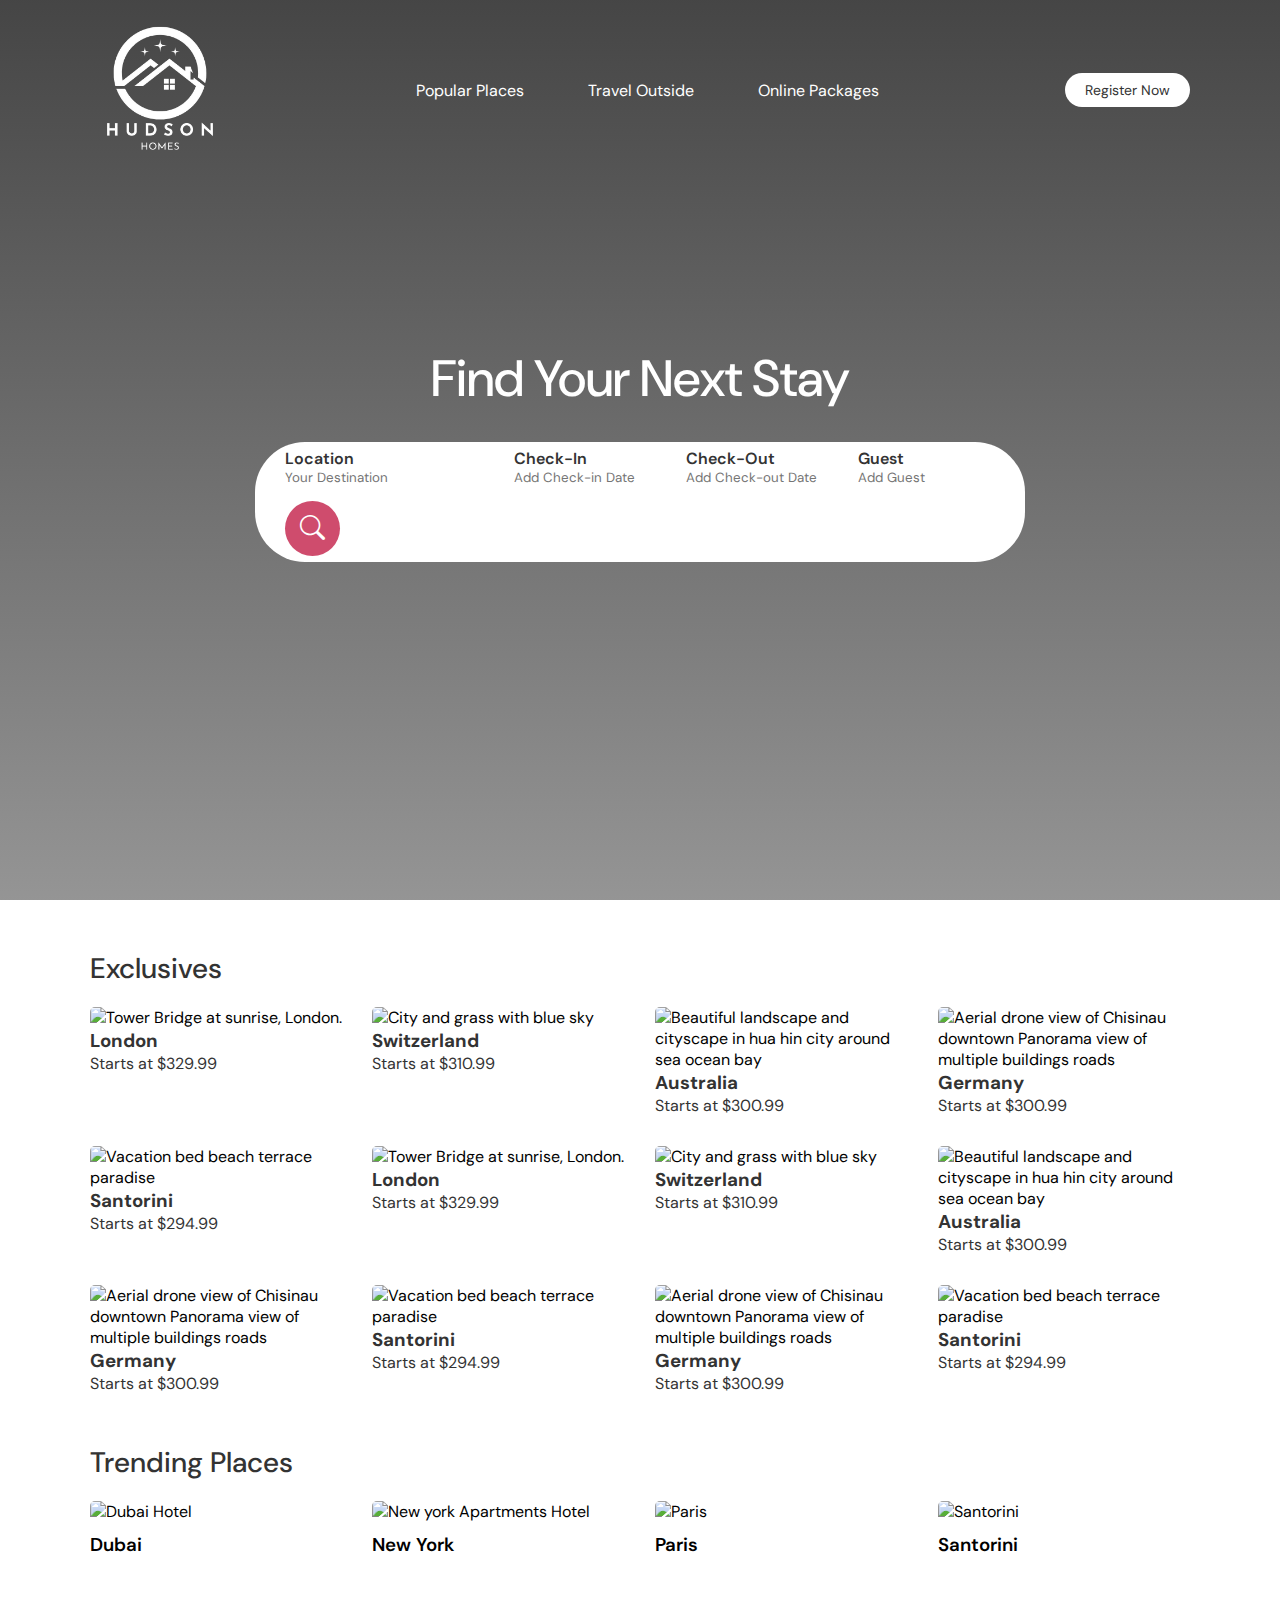
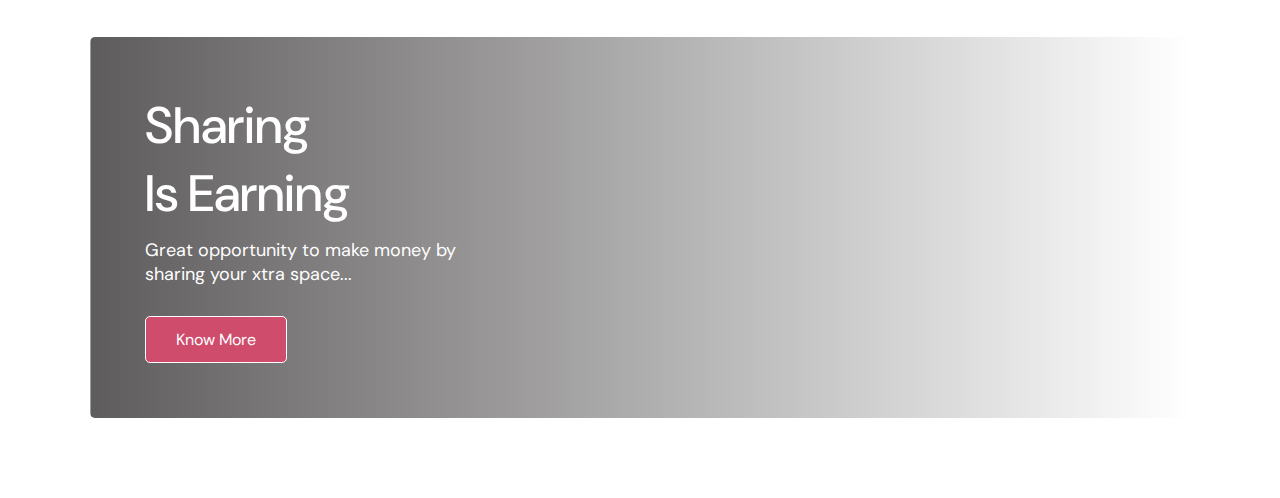
==== index.html @ 58c21693 "Add files via upload" ====
<!DOCTYPE html>
<html lang="en">
<head>
    <meta charset="UTF-8">
    <meta name="viewport" content="width=device-width, initial-scale=1.0">
    <title>Hudson Homes</title>
    <link rel="stylesheet" href="style.css">
    <link rel="stylesheet" href="https://cdn.jsdelivr.net/npm/bootstrap-icons@1.11.3/font/bootstrap-icons.min.css">
</head>
<body>
    <header>
        <nav>
            <img src="images/logo.png" alt="logo" class="logo">
            <ul class="nav-links">
                <li><a href="#">Popular Places</a></li>
                <li><a href="#">Travel Outside</a></li>
                <li><a href="#">Online Packages</a></li>
            </ul>
            <a href="#" class="reg-btn">Register Now</a>
        </nav>
        <div class="container">
            <h1>Find Your Next Stay</h1>
            <div class="search-bar">
                <form>
                   <div class="location-input">
                        <label>Location</label>
                        <input type="text" placeholder="Your Destination">
                   </div>
                   <div>
                        <label>Check-In</label>
                        <input type="text" placeholder="Add Check-in Date">
                   </div>
                   <div>
                        <label>Check-Out</label>
                        <input type="text" placeholder="Add Check-out Date">
                   </div>
                   <div>
                        <label>Guest</label>
                        <input type="text" placeholder="Add Guest">
                   </div> 
                   <button type="submit" class="bi bi-search"></button>
                </form>
            </div>
        </div>
    </header>
    <!-- ----------------------------------------------- -->
    <main class="container">
        <h2 class="sub-title">Exclusives</h2>
        <div class="exclusives">
            <div>
                <img src="https://img.freepik.com/free-photo/famous-tower-bridge-evening-london-england_268835-1390.jpg?t=st=1722458044~exp=1722461644~hmac=60ed609b1e4d3bc015d71538ee703bd670459b2bccc9c567fcc06db4c25c03d4&w=740" alt="Tower Bridge at sunrise, London.">
                <span>
                    <h3>London</h3>
                    <p>Starts at $329.99</p>
                </span>
            </div>
            <div>
                <img src="https://img.freepik.com/free-photo/city-grass-with-blue-sky_1127-3488.jpg?t=st=1722459478~exp=1722463078~hmac=7b5536c8881b485ffe9cca40cb9fce513e02d2ac7f1a4d4ec363342f67548771&w=740" alt="City and grass with blue sky">
                <span>
                    <h3>Switzerland</h3>
                    <p>Starts at $310.99</p>
                </span>
            </div>
            <div>
                <img src="https://img.freepik.com/free-photo/beautiful-landscape-cityscape-hua-hin-city-around-sea-ocean-bay_74190-9225.jpg?t=st=1722459800~exp=1722463400~hmac=a3ba67747c0d5b7e9983602523399173027c63521e5e21e32cff9acf59a38ad5&w=740" alt="Beautiful landscape and cityscape in hua hin city around sea ocean bay">
                <span>
                    <h3>Australia</h3>
                    <p>Starts at $300.99</p>
                </span>
            </div>
            <div>
                <img src="https://img.freepik.com/free-photo/aerial-drone-view-chisinau-downtown-panorama-view-multiple-buildings-roads_1268-18597.jpg?t=st=1722518223~exp=1722521823~hmac=b9dac3ed48f69e18315331459415cf7dd637e5d783ffb49e08d0e87815ecb9ec&w=740" alt="Aerial drone view of Chisinau downtown Panorama view of multiple buildings roads">
                <span>
                    <h3>Germany</h3>
                    <p>Starts at $300.99</p>
                </span>
            </div>
            <div>
                <img src="https://img.freepik.com/free-photo/vacation-bed-beach-terrace-paradise_1203-5586.jpg?t=st=1722518717~exp=1722522317~hmac=75d502cc93079af33b8130dfae4818b65681e2729eb2af9eea82dc49402a6c8f&w=740" alt="Vacation bed beach terrace paradise">
                <span>
                    <h3>Santorini</h3>
                    <p>Starts at $294.99</p>
                </span>
            </div>
            <div>
                <img src="https://img.freepik.com/free-photo/famous-tower-bridge-evening-london-england_268835-1390.jpg?t=st=1722458044~exp=1722461644~hmac=60ed609b1e4d3bc015d71538ee703bd670459b2bccc9c567fcc06db4c25c03d4&w=740" alt="Tower Bridge at sunrise, London.">
                <span>
                    <h3>London</h3>
                    <p>Starts at $329.99</p>
                </span>
            </div>
            <div>
                <img src="https://img.freepik.com/free-photo/city-grass-with-blue-sky_1127-3488.jpg?t=st=1722459478~exp=1722463078~hmac=7b5536c8881b485ffe9cca40cb9fce513e02d2ac7f1a4d4ec363342f67548771&w=740" alt="City and grass with blue sky">
                <span>
                    <h3>Switzerland</h3>
                    <p>Starts at $310.99</p>
                </span>
            </div>
            <div>
                <img src="https://img.freepik.com/free-photo/beautiful-landscape-cityscape-hua-hin-city-around-sea-ocean-bay_74190-9225.jpg?t=st=1722459800~exp=1722463400~hmac=a3ba67747c0d5b7e9983602523399173027c63521e5e21e32cff9acf59a38ad5&w=740" alt="Beautiful landscape and cityscape in hua hin city around sea ocean bay">
                <span>
                    <h3>Australia</h3>
                    <p>Starts at $300.99</p>
                </span>
            </div>
            <div>
                <img src="https://img.freepik.com/free-photo/aerial-drone-view-chisinau-downtown-panorama-view-multiple-buildings-roads_1268-18597.jpg?t=st=1722518223~exp=1722521823~hmac=b9dac3ed48f69e18315331459415cf7dd637e5d783ffb49e08d0e87815ecb9ec&w=740" alt="Aerial drone view of Chisinau downtown Panorama view of multiple buildings roads">
                <span>
                    <h3>Germany</h3>
                    <p>Starts at $300.99</p>
                </span>
            </div>
            <div>
                <img src="https://img.freepik.com/free-photo/vacation-bed-beach-terrace-paradise_1203-5586.jpg?t=st=1722518717~exp=1722522317~hmac=75d502cc93079af33b8130dfae4818b65681e2729eb2af9eea82dc49402a6c8f&w=740" alt="Vacation bed beach terrace paradise">
                <span>
                    <h3>Santorini</h3>
                    <p>Starts at $294.99</p>
                </span>
            </div>
            <div>
                <img src="https://img.freepik.com/free-photo/aerial-drone-view-chisinau-downtown-panorama-view-multiple-buildings-roads_1268-18597.jpg?t=st=1722518223~exp=1722521823~hmac=b9dac3ed48f69e18315331459415cf7dd637e5d783ffb49e08d0e87815ecb9ec&w=740" alt="Aerial drone view of Chisinau downtown Panorama view of multiple buildings roads">
                <span>
                    <h3>Germany</h3>
                    <p>Starts at $300.99</p>
                </span>
            </div>
            <div>
                <img src="https://img.freepik.com/free-photo/vacation-bed-beach-terrace-paradise_1203-5586.jpg?t=st=1722518717~exp=1722522317~hmac=75d502cc93079af33b8130dfae4818b65681e2729eb2af9eea82dc49402a6c8f&w=740" alt="Vacation bed beach terrace paradise">
                <span>
                    <h3>Santorini</h3>
                    <p>Starts at $294.99</p>
                </span>
            </div>
        </div>

        <h2 class="sub-title">Trending Places</h2>
        <div class="trending">
            <div>
                <img src="https://www.dubai.com/media/uploads/dubai.com/2009/07/versions/Atlantis%2C_The_Palm_Exterior-w900.webp" alt="Dubai Hotel">
                <h3>Dubai</h3>
            </div>
            <div>
                <img src="https://assets.bwbx.io/images/users/iqjWHBFdfxIU/iJFRwxbca_V8/v1/1200x797.jpg" alt="New york Apartments Hotel">
                <h3>New York</h3>
            </div>
            <div>
                <img src="https://media.tacdn.com/media/attractions-splice-spp-674x446/07/03/1c/9c.jpg" alt="Paris">
                <h3>Paris</h3>
            </div>
            <div>
                <img src="https://goguides.azureedge.net/media/vucmjlj5/67b6b58f-2f52-45e4-9697-8ca262d690e1.jpg" alt="Santorini">
                <h3>Santorini</h3>
            </div>
        </div>
        <div class="cta">
            <h3>Sharing<br>Is Earning</h3>
            <p>Great opportunity to make money by <br> sharing your xtra space...</p>
            <a href="#" class="cta-btn">Know More</a>
        </div>
    </main>

    
</body>
</html>
---- style.css ----
@import url('https://fonts.googleapis.com/css2?family=DM+Sans:opsz,wght@9..40,100..1000&display=swap');


:root{
    --text-colour-dark: #333;
    --text-colour-light: white;
    --primary-color: rgb(207, 76, 109);
}



*{
    padding: 0;
    margin: 0;
    border: 0;
    text-decoration: none;
    box-sizing: border-box;
    font-family: "DM Sans", sans-serif;
}

html{
    font-size: 14x;
    scroll-behavior: smooth;
}

body{
    user-select: none;
}

header{
    min-height: 100vh;
    width: 100%;
    background-image: linear-gradient(rgba(51, 51, 51, 0.911),rgba(51, 51, 51, 0.521)),url(https://img.freepik.com/premium-photo/happy-family-smiling-front-palm-trees-vacation_14117-709399.jpg?w=740);
    background-size: cover;   
    background-position: center;
}

nav{
    display: flex;
    align-items: center;
    justify-content: space-between;
    padding: 20px 7%;
}

.logo{
    width: 140px;
    cursor: pointer;
}

.nav-links li{
    display: inline-block;
    margin: 10px 30px;
}

.nav-links li a{
    color: var(--text-colour-light);
}

.reg-btn{
    background-color: white;
    color: var(--text-colour-dark);
    padding: 8px 20px;
    border-radius: 20px;
    font-size: 14px;
}

.container{
    padding: 0 7%;
}

header h1{
    font-size: 4vw;
    font-weight: 500;
    color: var(--text-colour-light);
    text-align: center;
    padding-top: 15%;
}

.search-bar{
    background-color: white;
    width: 70%;
    margin: 30px auto;
    padding: 6px 10px 6px 30px;
    border-radius: 50px;
}

.search-bar form{
    display: flex;
    align-items: center;
    flex-wrap: wrap;
    gap: 15px;
}

.search-bar form input{
    display: block;
    outline: none;
    background: transparent;
}

.search-bar form button{
    background: var(--primary-color);
    width: 55px;
    height: 55px;
    border-radius: 50%;
    outline: none;
    cursor: pointer;
}

.bi-search{
    width: 15px;
    /* margin-top: 7px; */
    font-size: 25px;
    color: var(--text-colour-light);
}

.location-input{
    flex: 1;
}

.search-bar form label{
    font-weight: 600;
    color: var(--text-colour-dark);
}


/* ----------------------EXCLUSIVES---------------------- */



.sub-title{
    margin: 50px 0 20px;
    font-size: 2.2vw;
    font-weight: 500;
    color: var(--text-colour-dark);
}

.exclusives{
    display: grid;
    grid-template-columns: repeat(auto-fit, minmax(200px, 1fr));
    grid-gap: 30px;
}

.exclusives div img{
    width: 100%;
    height: 100px;
    object-fit: cover;
    border-radius: 5px;
    cursor: pointer;
}

.exclusives div {
    position: relative;
}

.exclusives div span{
    /* position: absolute;
    top: 50%;
    left: 50%;
    transform: translate(-50%, -50%); */
    color: var(--text-colour-dark);
    /* background-color: #9999999a; */
    /* padding: 5px;
    border-radius: 5px; */
    /* text-align: center; */
}


/* ----------------------Trending Places---------------------- */


.trending{
    display: grid;
    grid-template-columns: repeat(auto-fit, minmax(200px, 1fr));
    grid-gap: 30px;
    margin-bottom: 30px;
   
}

.trending img{
    width: 100%;
    object-fit: cover;
    border-radius: 5px;
    cursor: pointer;
}

.trending h3{
    font-weight: 600;
    margin-top: 10px;
}


/* ----------------------Call TO Action---------------------- */


.cta{
    margin: 80px 0;
    background-image: linear-gradient(to right, rgba(5, 1, 2, 0.644), transparent),url(https://cdn1.matadornetwork.com/blogs/1/2023/03/Oceanfront-villa-in-Santorini-Airbnb-2.jpg);
    background-size: cover;
    background-position: center;
    border-radius: 5px;
    padding: 5%;
    color: var(--text-colour-light);
}

.cta h3{
    font-size: 4vw;
    line-height: 5.3vw;
    font-weight: 500;
}

.cta p{
    font-size: 18px;
    margin: 10px 0;
}

.cta-btn{
    background: var(--primary-color);
    color: var(--text-colour-light);
    padding: 12px 30px;
    border-radius: 5px;
    margin-top: 20px;
    display: inline-block;
    cursor: pointer;
    border: 1px solid white;
    transition: all 200ms ease;
}

.cta-btn:hover{
    background: white;
    color: var(--primary-color);
    border: 1px solid rgb(207, 76, 109);
    transition: all 200ms ease;
}
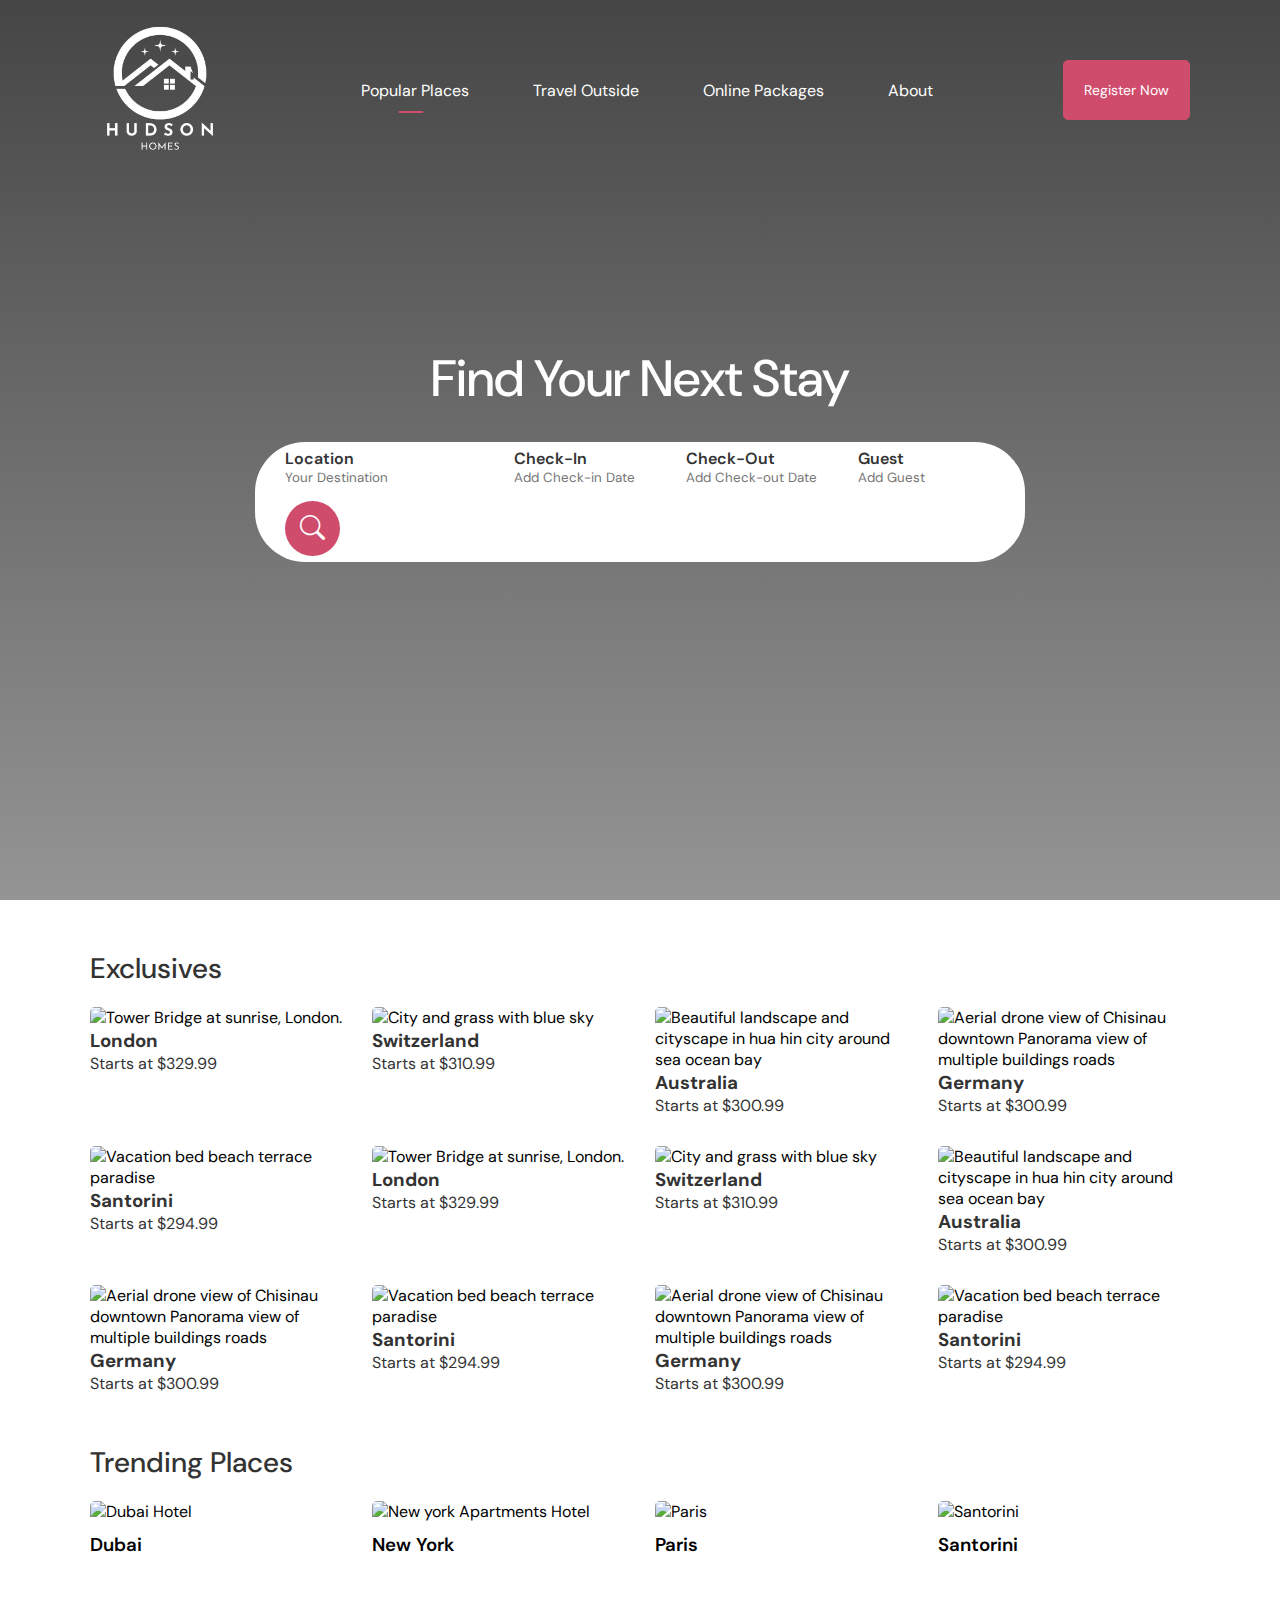
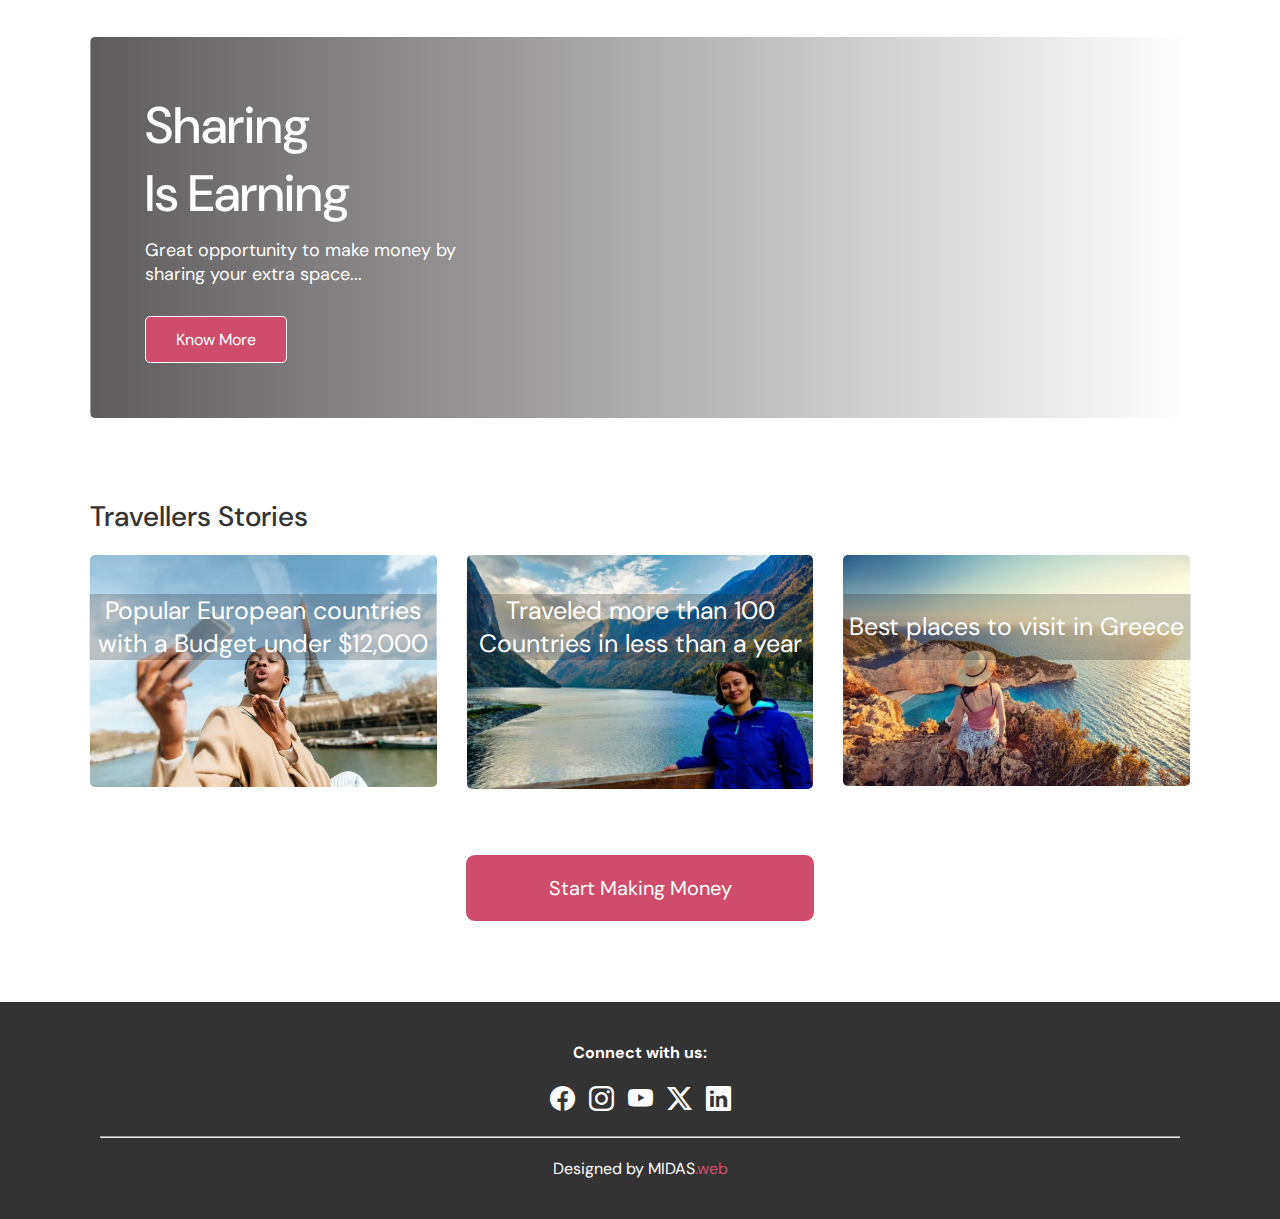
==== commit ec29ded0: "Add files via upload" ====
--- a/index.html
+++ b/index.html
@@ -3,7 +3,7 @@
 <head>
     <meta charset="UTF-8">
     <meta name="viewport" content="width=device-width, initial-scale=1.0">
-    <title>Hudson Homes</title>
+    <title>Hudson Homes | Home page</title>
     <link rel="stylesheet" href="style.css">
     <link rel="stylesheet" href="https://cdn.jsdelivr.net/npm/bootstrap-icons@1.11.3/font/bootstrap-icons.min.css">
 </head>
@@ -12,9 +12,10 @@
         <nav>
             <img src="images/logo.png" alt="logo" class="logo">
             <ul class="nav-links">
-                <li><a href="#">Popular Places</a></li>
+                <li><a href="#" class="active">Popular Places</a></li>
                 <li><a href="#">Travel Outside</a></li>
                 <li><a href="#">Online Packages</a></li>
+                <li><a href="#">About</a></li>
             </ul>
             <a href="#" class="reg-btn">Register Now</a>
         </nav>
@@ -154,11 +155,34 @@
         </div>
         <div class="cta">
             <h3>Sharing<br>Is Earning</h3>
-            <p>Great opportunity to make money by <br> sharing your xtra space...</p>
+            <p>Great opportunity to make money by <br> sharing your extra space...</p>
             <a href="#" class="cta-btn">Know More</a>
         </div>
+        
+        <h2 class="sub-title">Travellers Stories</h2>
+        <div class="stories">
+            <div><img src="images/ts-2.webp" alt="A young African woman taking a selfie with the eifle tower in the background">
+                <p>Popular European countries with a Budget under $12,000</p>
+            </div>
+            <div><img src="images/ts-3.jpg" alt="A young African woman taking a selfie with the eifle tower in the background">
+                <p>Traveled more than 100 Countries in less than a year</p>
+            </div>
+            <div><img src="images/ts-4.jpg" alt="A young African woman taking a selfie with the eifle tower in the background">
+                <p>Best places to visit in Greece</p>
+            </div>
+        </div>
+        <a href="#" class="start-btn">Start Making Money</a>
     </main>
 
-    
+    <footer>
+        <h4>Connect with us:</h4>
+        <a href="#"><i class="bi bi-facebook"></i></a>
+        <a href="#"><i class="bi bi-instagram"></i></a>
+        <a href="#"><i class="bi bi-youtube"></i></a>
+        <a href="#"><i class="bi bi-twitter-x"></i></a>
+        <a href="#"><i class="bi bi-linkedin"></i></a>
+        <hr>
+        <p>Designed by MIDAS<span style="color: gb(207, 76, 109);">.web</span></p>
+    </footer>
 </body>
 </html>--- a/style.css
+++ b/style.css
@@ -12,7 +12,7 @@
 *{
     padding: 0;
     margin: 0;
-    border: 0;
+    /* border: 0; */
     text-decoration: none;
     box-sizing: border-box;
     font-family: "DM Sans", sans-serif;
@@ -42,6 +42,22 @@
     padding: 20px 7%;
 }
 
+.active{
+    position: relative;
+}
+
+.active::after{
+    content: "";
+    background: var(--primary-color);
+    width: 25px;
+    height: 2px;
+    position: absolute;
+    left: 50px;
+    transform: translate(-50%);
+    bottom: -12px;
+    border-radius: 2px;
+}
+
 .logo{
     width: 140px;
     cursor: pointer;
@@ -56,12 +72,25 @@
     color: var(--text-colour-light);
 }
 
+.nav-links li a:hover{
+    color: var(--primary-color);
+}
+
 .reg-btn{
+    background-color: var(--primary-color);
+    color: var(--text-colour-light);
+    padding: 20px;
+    border-radius: 5px;
+    font-size: 14px;
+    border: 1px solid var(--primary-color);
+    transition: all 200ms ease;
+}
+
+.reg-btn:hover{
     background-color: white;
-    color: var(--text-colour-dark);
-    padding: 8px 20px;
-    border-radius: 20px;
-    font-size: 14px;
+    color: var(--primary-color);
+    border: 1px solid var(--primary-color);
+    transition: all 200ms ease;
 }
 
 .container{
@@ -95,6 +124,7 @@
     display: block;
     outline: none;
     background: transparent;
+    border: 0;
 }
 
 .search-bar form button{
@@ -111,6 +141,7 @@
     /* margin-top: 7px; */
     font-size: 25px;
     color: var(--text-colour-light);
+    border: 0;
 }
 
 .location-input{
@@ -230,4 +261,103 @@
     color: var(--primary-color);
     border: 1px solid rgb(207, 76, 109);
     transition: all 200ms ease;
+}
+
+
+/* ----------------------Travellers Stories---------------------- */
+
+
+.stories{
+    display: grid;
+    grid-template-columns: repeat(auto-fit, minmax(200px, 1fr));
+    grid-gap: 30px;
+    margin-bottom: 30px;
+}
+
+.stories div img{
+    width: 100%;
+    border-radius: 5px;
+    cursor: pointer;
+}
+
+.stories div{
+    position: relative;
+    text-align: center;
+}
+
+.stories p{
+    width: 100%;
+    height: 66px;
+    align-content: center;
+    position: absolute;
+    top: 30%;
+    left: 50%;
+    transform: translate(-50%, -50%);
+    color: var(--text-colour-light);
+    font-size: 25px;
+    background: rgba(41, 34, 34, 0.24);
+    cursor: pointer;
+    transition: all 200ms ease;
+}
+
+.stories p:hover{
+    top: 40%;
+    transition: all 200ms ease;
+}
+
+.start-btn{
+    background-color: var(--primary-color);
+    color: var(--text-colour-light);
+    width: 80%;
+    max-width: 350px;
+    display: block;
+    padding: 20px;
+    text-align: center;
+    border-radius: 10px;
+    margin: 60px auto;
+    font-size: 20px;
+    transition: all 200ms ease;
+    border: 1px solid white;
+}
+
+.start-btn:hover{
+    background: white;
+    color: var(--primary-color);
+    border: 1px solid rgb(207, 76, 109);
+    transition: all 200ms ease;
+}
+
+
+/* ----------------------FOOTER---------------------- */
+
+
+footer{
+    margin: 80px 0 0;
+    text-align: center;
+    background-color: var(--text-colour-dark);
+    padding: 40px;
+}
+
+footer a{
+    margin: 0 5px;
+    color: var(--text-colour-light);
+    font-size: 25px;
+}
+
+footer h4{
+    color: var(--text-colour-light);
+    margin-bottom: 20px;
+}
+
+footer p{
+    color: var(--text-colour-light);
+}
+footer span{
+    color: var(--primary-color);
+}
+
+hr{
+    height: 1px;
+    margin: 20px 5%;
+    border-radius: 5px;
 }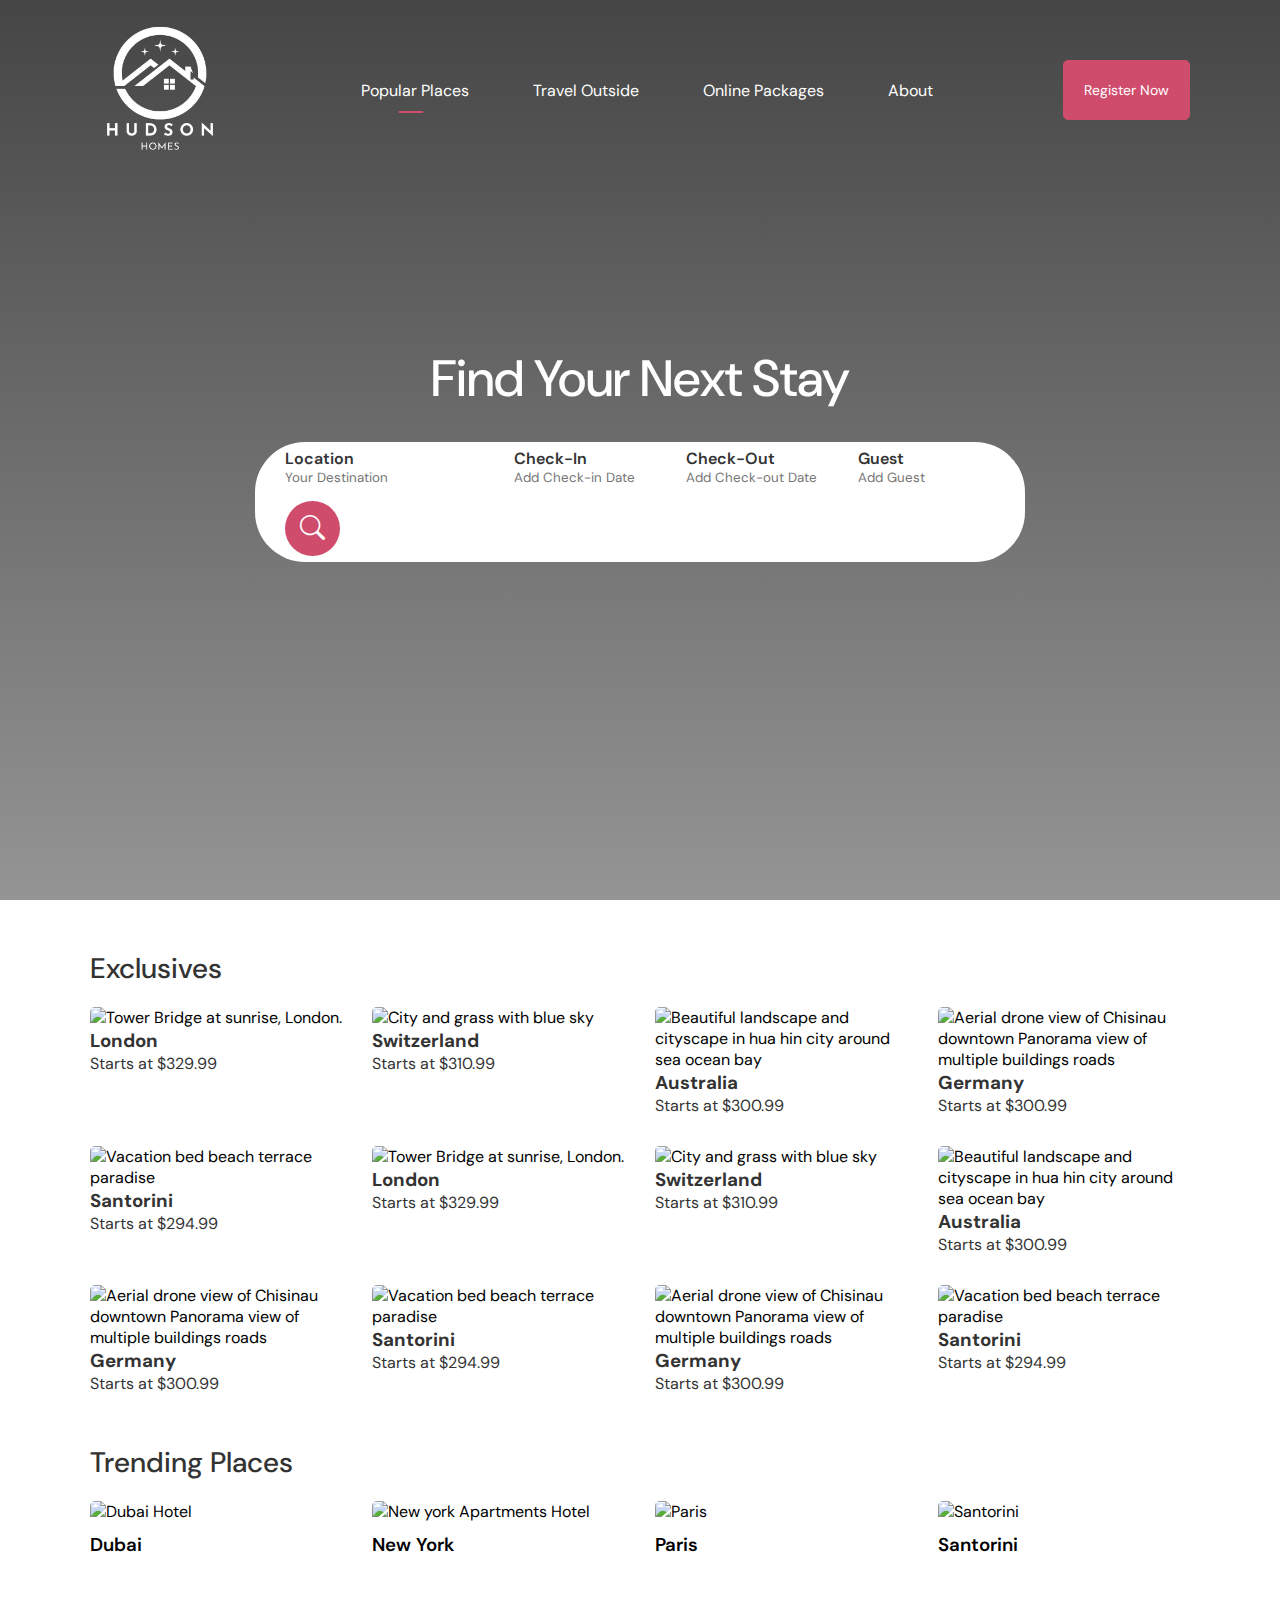
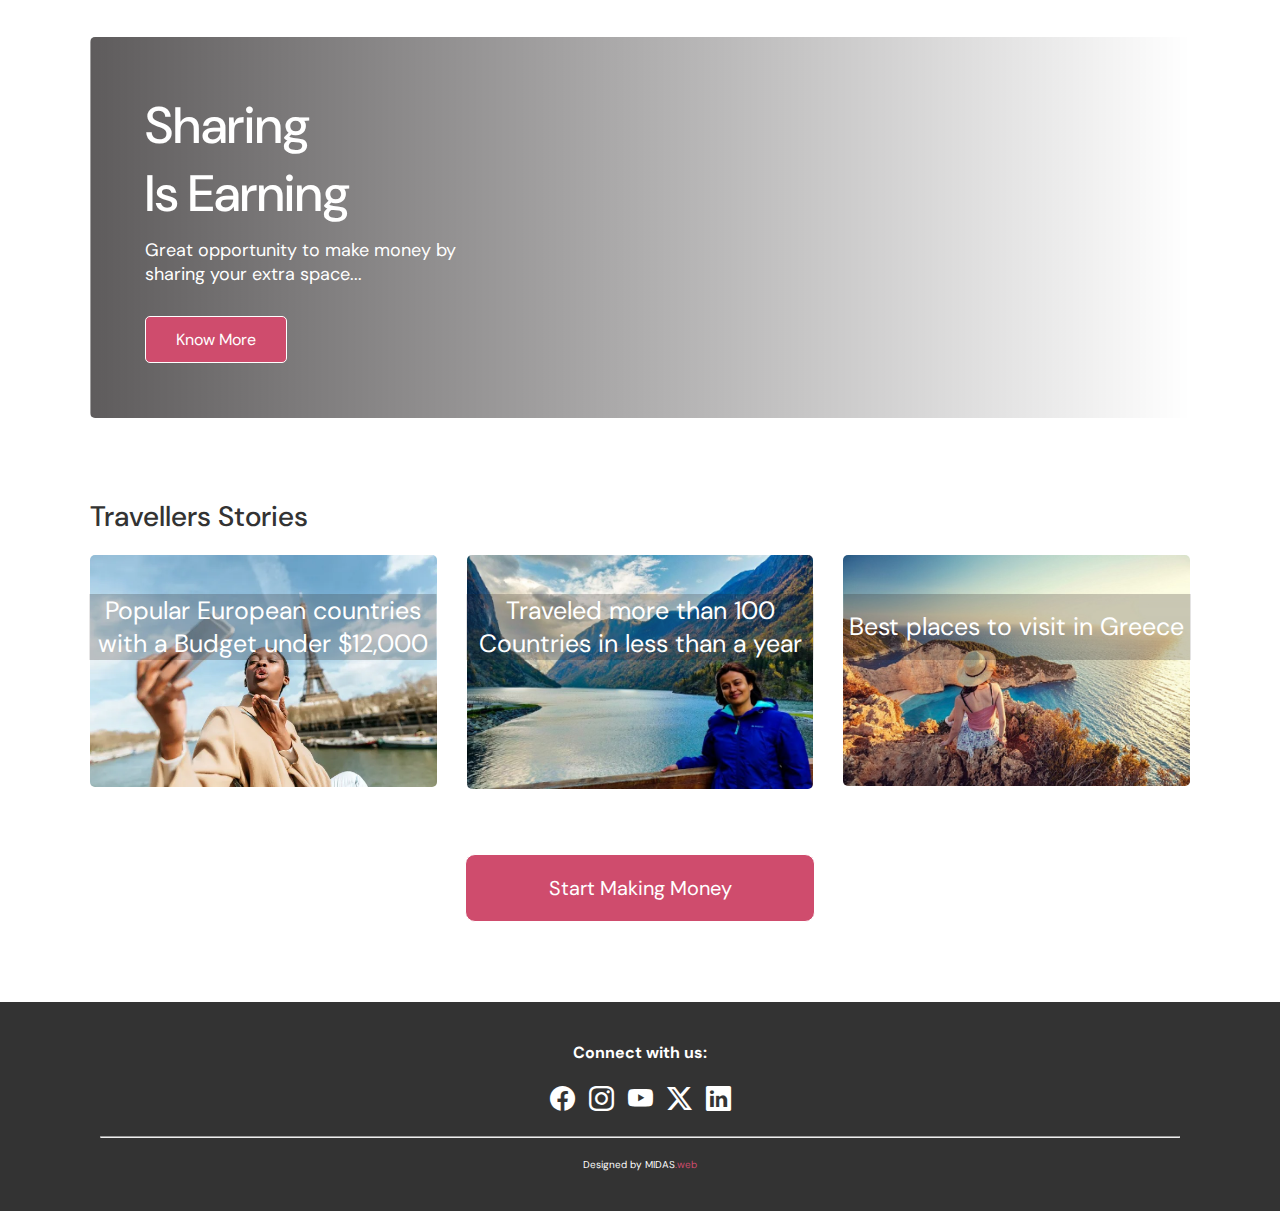
==== commit 9a3fea3c: "Add files via upload" ====
--- a/index.html
+++ b/index.html
@@ -9,7 +9,7 @@
 </head>
 <body>
     <header>
-        <nav>
+        <nav id="navBar">
             <img src="images/logo.png" alt="logo" class="logo">
             <ul class="nav-links">
                 <li><a href="#" class="active">Popular Places</a></li>
@@ -18,6 +18,7 @@
                 <li><a href="#">About</a></li>
             </ul>
             <a href="#" class="reg-btn">Register Now</a>
+            <i class="bi bi-list" onclick="showMenu()"></i>
         </nav>
         <div class="container">
             <h1>Find Your Next Stay</h1>
@@ -184,5 +185,13 @@
         <hr>
         <p>Designed by MIDAS<span style="color: gb(207, 76, 109);">.web</span></p>
     </footer>
+
+    <script>
+        const navBar = document.getElementById('navBar');
+
+        function showMenu(){
+            navBar.classList.toggle('hidemenu');
+        }
+    </script>
 </body>
 </html>--- a/style.css
+++ b/style.css
@@ -40,6 +40,10 @@
     align-items: center;
     justify-content: space-between;
     padding: 20px 7%;
+}
+
+nav .bi-list{
+    display: none;
 }
 
 .active{
@@ -351,6 +355,7 @@
 
 footer p{
     color: var(--text-colour-light);
+    font-size: 10px;
 }
 footer span{
     color: var(--primary-color);
@@ -360,4 +365,267 @@
     height: 1px;
     margin: 20px 5%;
     border-radius: 5px;
-}+}
+
+
+
+/* --------------------MEDIA QUERY FOR MOBILE PHONES--------------------------- */
+
+
+
+
+@media (max-width: 700px){
+    .logo{
+        position: fixed;
+        top: 2%;
+        left: 2%;
+        width: 70px;
+    }
+
+    nav{
+        position: fixed;
+        top: 0;
+        z-index: 100;
+        display: inline-block;
+        width: 100%;
+        padding: 100px 7% 0;
+        background: #333;
+        text-align: right;
+        max-height: 100px;
+        overflow: hidden;
+        transition: all 200ms ease;
+    }
+
+    nav .nav-links li{
+        margin: 20px 0;
+        display: block;
+    }
+
+    .reg-btn{
+        margin: 15px 0 30px;
+        display: inline-block;
+    }
+
+    nav .bi-list{
+        display: block;
+        position: fixed;
+        top: 4%;
+        right: 7%;
+        color: white;
+        font-size: 30px;
+        border: 1px solid #9999991f;
+        border-radius: 5px;
+        padding: 0 5px;
+    }
+
+    .active::after{
+        top: 40%;
+        left: -50px;
+        transform: translate(50%, 80%);
+    }
+
+    .hidemenu{
+        transition: all 200ms ease;
+        max-height: 100%;
+    }
+
+    header h1{
+        padding-top: 150px;
+        font-size: 40px;
+    }
+
+    .search-bar{
+        width: 90%;
+        margin: 30px auto;
+        padding: 20px 10px 30px;
+        border-radius: 5px;
+    }
+
+    .search-bar form{
+        display: block;
+    }
+
+    .search-bar form input{
+        border-bottom: 1px solid #999;
+        width: 100%;
+        margin-bottom: 20px;
+        margin-top: 10px;
+        padding-bottom: 10px;
+    }
+
+    .search-bar form button{
+        position: absolute;
+        bottom: 27%;
+        left: 50%;
+        transform: translate(-50%, 50%);
+    }
+
+    .sub-title{
+        font-size: 30px;
+    }
+
+    .cta{
+        padding: 15% 5%;
+    }
+
+    .cta h3{
+        font-size: 30px;
+        line-height: 40px;
+    }
+
+    .cta p{
+        font-size: 14px;
+    }
+
+    .cta-btn{
+        padding: 6px 15px;
+        font-size: 14px;
+    }
+
+    .stories p{
+        font-size: 22px;
+    }
+
+    footer a{
+        margin: 0 5px;
+        color: var(--text-colour-light);
+        font-size: 14px;
+    }
+    
+    footer h4{
+        color: var(--text-colour-light);
+        margin-bottom: 15px;
+    }
+}
+
+@media (min-width: 701px) and (max-width: 1000px) {
+    header{
+        padding-bottom: 20px;
+    }
+
+    .logo{
+        position: fixed;
+        top: 2%;
+        left: 2%;
+        width: 70px;
+    }
+
+    nav{
+        position: fixed;
+        top: 0;
+        z-index: 100;
+        display: inline-block;
+        width: 100%;
+        padding: 100px 7% 0;
+        background: #333;
+        text-align: right;
+        max-height: 100px;
+        overflow: hidden;
+        transition: all 200ms ease;
+    }
+
+    nav .nav-links li{
+        margin: 20px 0;
+        display: block;
+    }
+
+    .reg-btn{
+        margin: 15px 0 30px;
+        display: inline-block;
+    }
+
+    nav .bi-list{
+        display: block;
+        position: fixed;
+        top: 4%;
+        right: 7%;
+        color: white;
+        font-size: 30px;
+        border: 1px solid #9999991f;
+        border-radius: 5px;
+        padding: 0 5px;
+    }
+
+    .active::after{
+        top: 40%;
+        left: -50px;
+        transform: translate(50%, 80%);
+    }
+
+    .hidemenu{
+        transition: all 200ms ease;
+        max-height: 100%;
+    }
+
+    header h1{
+        padding-top: 110px;
+        font-size: 40px;
+    }
+
+    .search-bar{
+        width: 90%;
+        margin: 10px auto;
+        padding: 20px 10px 30px;
+        border-radius: 5px;
+        /* background-color: aqua; */
+    }
+
+    .search-bar form{
+        display: grid;
+        grid-template-columns: 45% 45%;
+        justify-content: center;
+    }
+
+    .search-bar form input{
+        border-bottom: 1px solid #999;
+        width: 100%;
+        margin-bottom: 20px;
+        margin-top: 10px;
+        padding-bottom: 10px;
+    }
+
+    .search-bar form button{
+        position: absolute;
+        bottom: 8%;
+        left: 50%;
+        transform: translate(-50%, 50%);
+    }
+
+    .sub-title{
+        font-size: 40px;
+    }
+
+    /* .cta{
+        padding: 15% 5%;
+    }
+
+    .cta h3{
+        font-size: 30px;
+        line-height: 40px;
+    }
+
+    .cta p{
+        font-size: 14px;
+    }
+
+    .cta-btn{
+        padding: 6px 15px;
+        font-size: 14px;
+    } */
+
+    .stories p{
+        font-size: 14px;
+    }
+
+    footer a{
+        margin: 0 5px;
+        color: var(--text-colour-light);
+        font-size: 14px;
+    }
+    
+    footer h4{
+        color: var(--text-colour-light);
+        margin-bottom: 15px;
+    }
+}
+
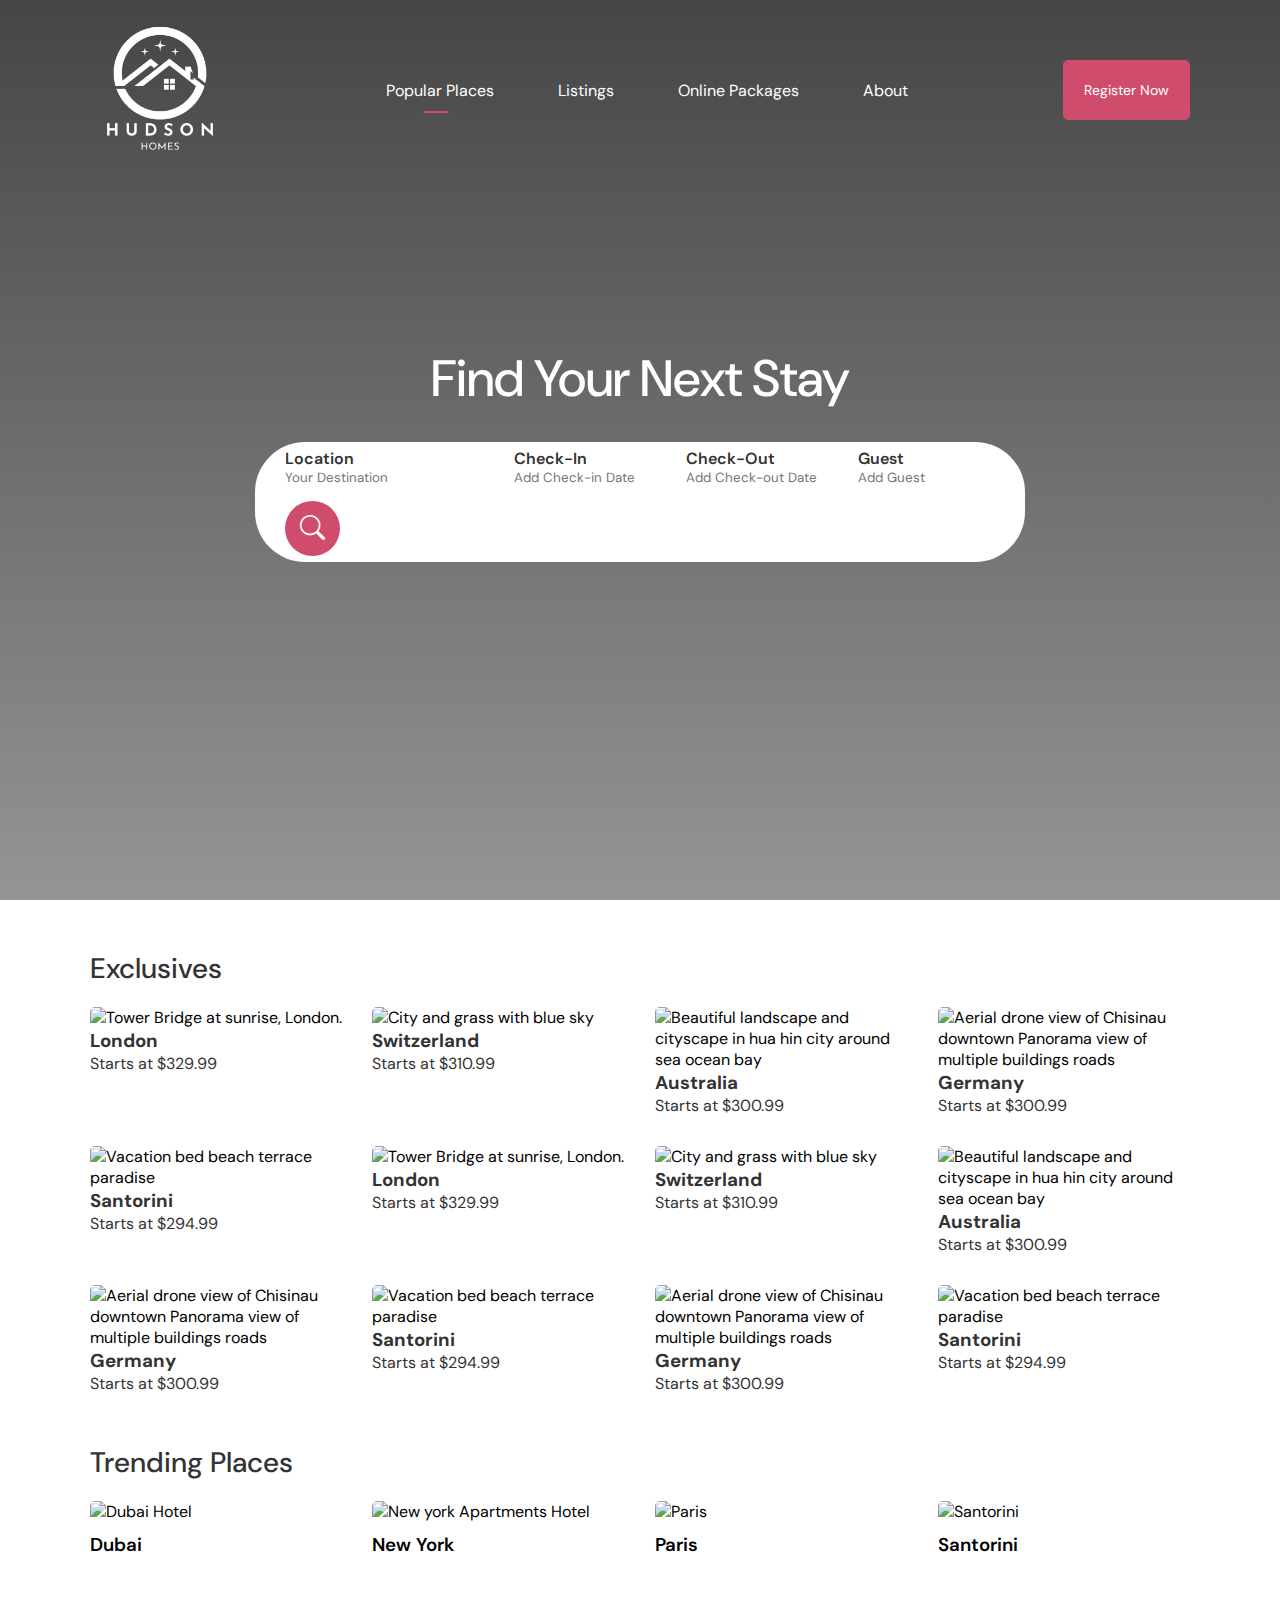
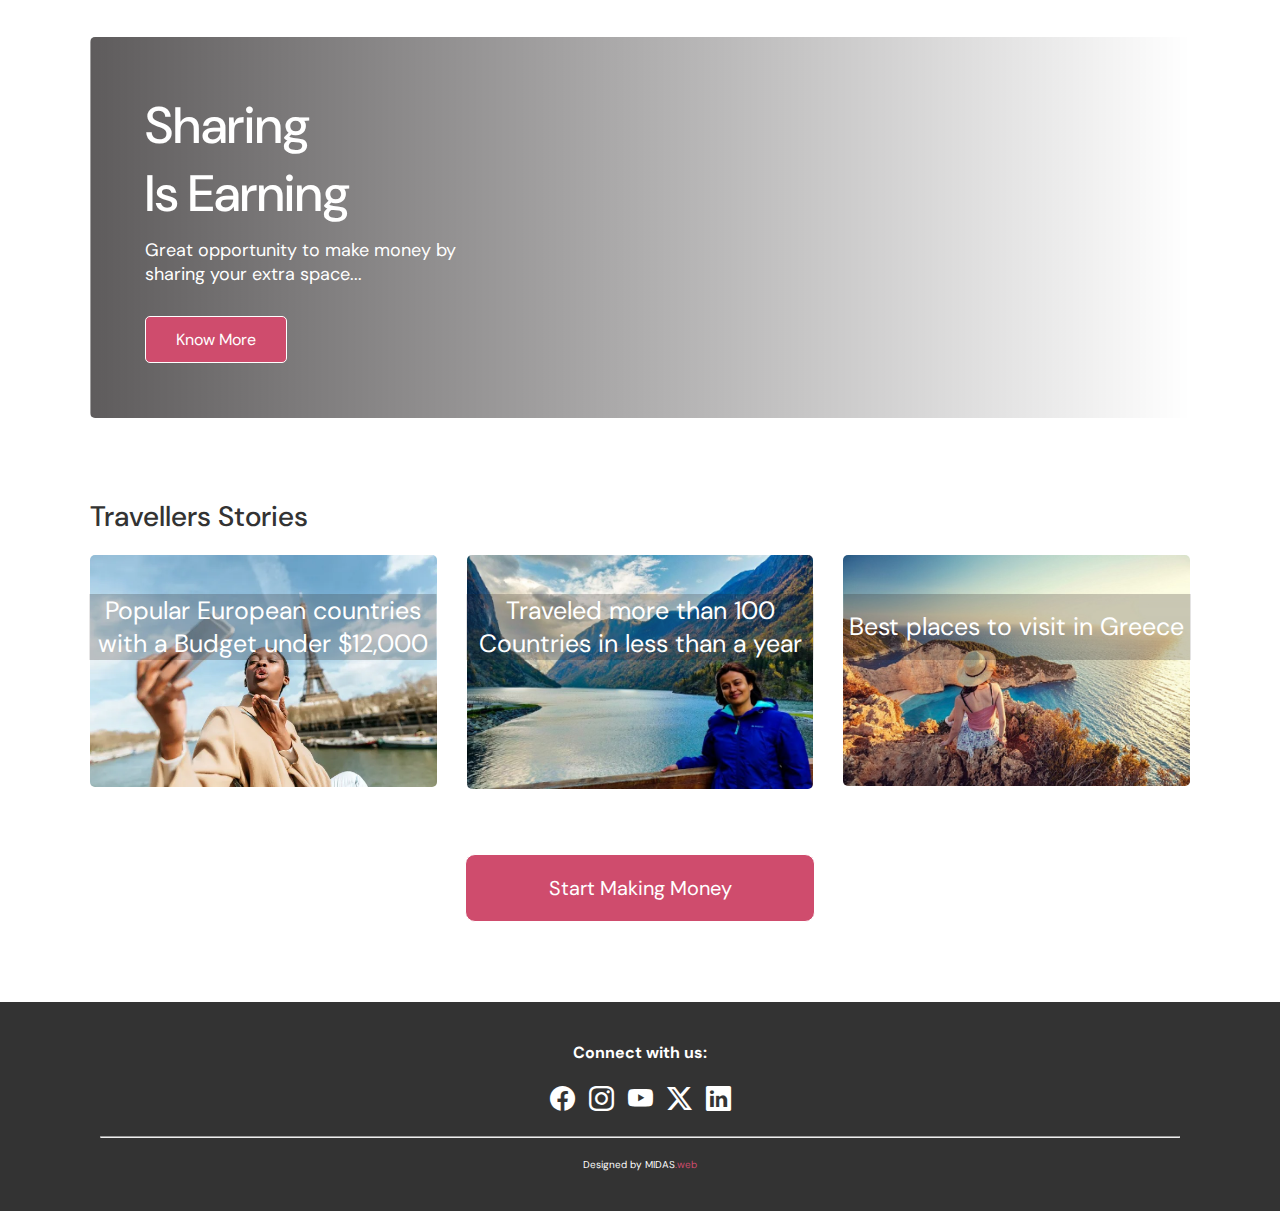
==== commit 61fb85f7: "Add files via upload" ====
--- a/index.html
+++ b/index.html
@@ -13,7 +13,7 @@
             <img src="images/logo.png" alt="logo" class="logo">
             <ul class="nav-links">
                 <li><a href="#" class="active">Popular Places</a></li>
-                <li><a href="#">Travel Outside</a></li>
+                <li><a href="listing.html">Listings</a></li>
                 <li><a href="#">Online Packages</a></li>
                 <li><a href="#">About</a></li>
             </ul>
--- a/style.css
+++ b/style.css
@@ -2,6 +2,7 @@
 
 
 :root{
+    --mute-text-dark: #33333391;
     --text-colour-dark: #333;
     --text-colour-light: white;
     --primary-color: rgb(207, 76, 109);
@@ -454,10 +455,10 @@
     }
 
     .search-bar form button{
-        position: absolute;
-        bottom: 27%;
+        position: relative;
+        top: 0%;
         left: 50%;
-        transform: translate(-50%, 50%);
+        transform: translate(-50%, 100%);
     }
 
     .sub-title{
@@ -585,9 +586,9 @@
     }
 
     .search-bar form button{
-        position: absolute;
-        bottom: 8%;
-        left: 50%;
+        position: relative;
+        bottom:-50%;
+        left: 100%;
         transform: translate(-50%, 50%);
     }
 
@@ -629,3 +630,270 @@
     }
 }
 
+
+
+
+
+/* ----------------------LISTINGS PAGE----------------------- */
+
+.navbar-white{
+    background: var(--text-colour-dark);
+    box-shadow: 0 0 30px #33333333;
+    
+}
+
+/* .navbar-white .nav-links li a{
+    color: var(--text-colour-dark);
+} */
+
+/* .navbar-white .bi-list{
+    color: #333;
+    border: 1px solid #9999998c;
+} */
+
+.list-container{
+    margin-top: 50px;
+    display: flex;
+    flex-wrap: wrap;
+    justify-content: space-between;
+}
+
+.left-side{
+    flex-basis: 70%;
+}
+
+.right-side{
+    flex-basis: 25%;
+}
+
+.left-side h1{
+    color: var(--text-colour-dark);
+    font-weight: 600;
+    margin-bottom: 30px;
+}
+
+.house{
+    display: flex;
+    justify-content: space-between;
+    flex-wrap: wrap;
+    padding: 30px 0;
+    border-top: 1px solid #cccccc77;
+}
+
+.house-img{
+    flex-basis: 40%;
+}
+
+.house-info{
+    flex-basis: 58%;
+}
+
+.house-img img{
+    width: 100%;
+    height: 260px;
+    object-fit: cover;
+    border-radius: 5px;
+    cursor: pointer;
+    border: 2px solid var(--mute-text-dark);
+    transition: all 200ms ease;
+}
+
+.house-img img:hover{
+    border: 2px solid var(--primary-color);
+    padding: -20px;
+    transition: all 200ms ease;
+}
+
+.house-info h3{
+    font-weight: 700;
+    color: var(--text-colour-dark);
+    font-size: 25px;
+    margin: 4px 0;
+    cursor: pointer;
+    transition: all 200ms ease;
+}
+
+.house-info h3:hover{
+    color: var(--primary-color);
+}
+
+.house-info p{
+    margin-bottom: 10px;
+    color: var(--mute-text-dark)
+}
+
+.house-info i{
+    color: orange;
+    font-size: 18px;
+    margin: 10px 1px;
+}
+
+.house-price{
+    text-align: right;
+}
+
+.house-price h4{
+    font-size: 20px;
+    color: var(--text-colour-dark);
+}
+
+.house-price span{
+    color: var(--mute-text-dark);
+    font-size: 16pz;
+}
+
+.sidebar{
+    border: 1px solid #cccccc77;
+    border-radius: 5px;
+    padding: 20px 30px;
+    margin-top: 30px;
+    box-shadow: 0 0 10px #33333333;
+    position: sticky;
+    top: 50px;
+}
+
+.sidebar h2{
+    font-weight: 800;
+}
+
+.sidebar h3{
+    font-weight: 500;
+    margin: 20px 0 10px;
+}
+
+.filter{
+    display: flex;
+    align-items: center;
+    color: var(--text-colour-dark);
+    margin-bottom: 10px;
+}
+
+.filter p{
+    flex: 1;
+}
+
+.filter input{
+    margin-right: 15px;
+    cursor: pointer;
+}
+
+.side-bar-link{
+    text-align: right;
+    margin: 20px 0;
+    font-size: 13px;
+    cursor: pointer;
+}
+
+.side-bar-link:hover{
+    color: var(--primary-color);
+}
+
+.pagination{
+    display: flex;
+    align-items: center;
+    justify-content: center;
+    margin: 40px 0;
+}
+
+.pagination i{
+    cursor: pointer;
+    transition: all 200ms ease;
+    font-size: 30px;
+}
+
+.pagination i:hover{
+    transform: translateX(-3px);
+}
+
+.pagination .bi-caret-right:hover{
+    transform: translateX(3px);
+}
+
+.pagination span{
+    margin: 10px 8px;
+    width: 40px;
+    height: 40px;
+    line-height: 40px;
+    text-align: center;
+    border-radius: 10%;
+    cursor: pointer;
+}
+
+.pagination .selected{
+    background-color: var(--primary-color);
+    color: var(--text-colour-light);
+}
+
+
+/* --------------------MEDIA QUERY FOR MOBILE PHONES--------------------------- */
+
+
+
+
+@media (max-width: 700px){
+    .list-container{
+        margin-top: 150px;
+    }
+    
+    .right-side, .left-side, .house-img, .house-info{
+        flex-basis: 100%;
+    }
+
+    .left-side h1{
+        font-size: 22px;
+    }
+
+    .house-info h3{
+        font-size: 18px;
+    }
+
+    .house-info p{
+        font-size: 15px;
+    }
+
+    .house-info i{
+        font-size: 14px;
+    }
+
+    .pagination span{
+        margin: 10px 2px;
+        width: 30px;
+        height: 30px;
+        line-height: 30px;
+        font-size: 12px;
+    }
+}
+
+@media (min-width: 701px) and (max-width: 1000px) {
+    .list-container{
+        margin-top: 150px;
+    }
+    
+    .right-side, .left-side, .house-img, .house-info{
+        flex-basis: 100%;
+    }
+
+    .left-side h1{
+        font-size: 22px;
+    }
+
+    .house-info h3{
+        font-size: 18px;
+    }
+
+    .house-info p{
+        font-size: 15px;
+    }
+
+    .house-info i{
+        font-size: 14px;
+    }
+
+    .pagination span{
+        margin: 10px 2px;
+        width: 30px;
+        height: 30px;
+        line-height: 30px;
+        font-size: 12px;
+    }
+}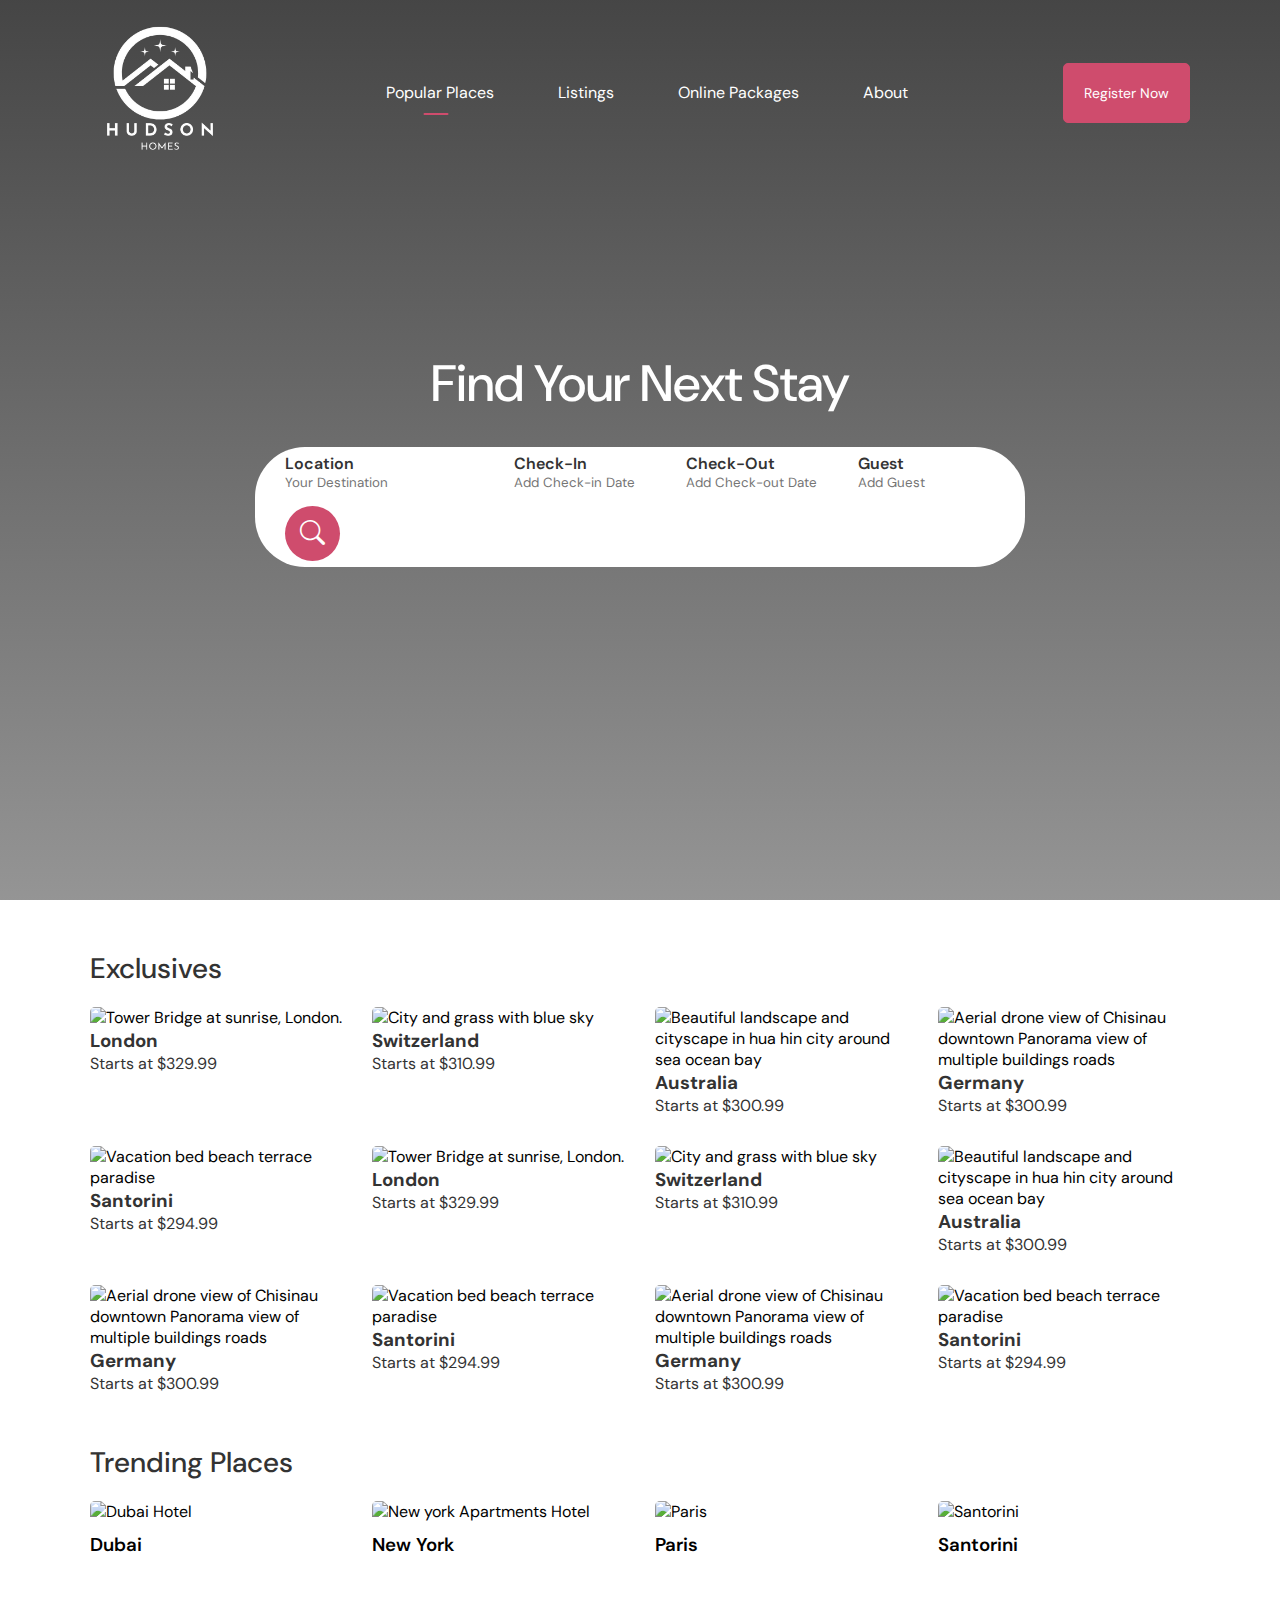
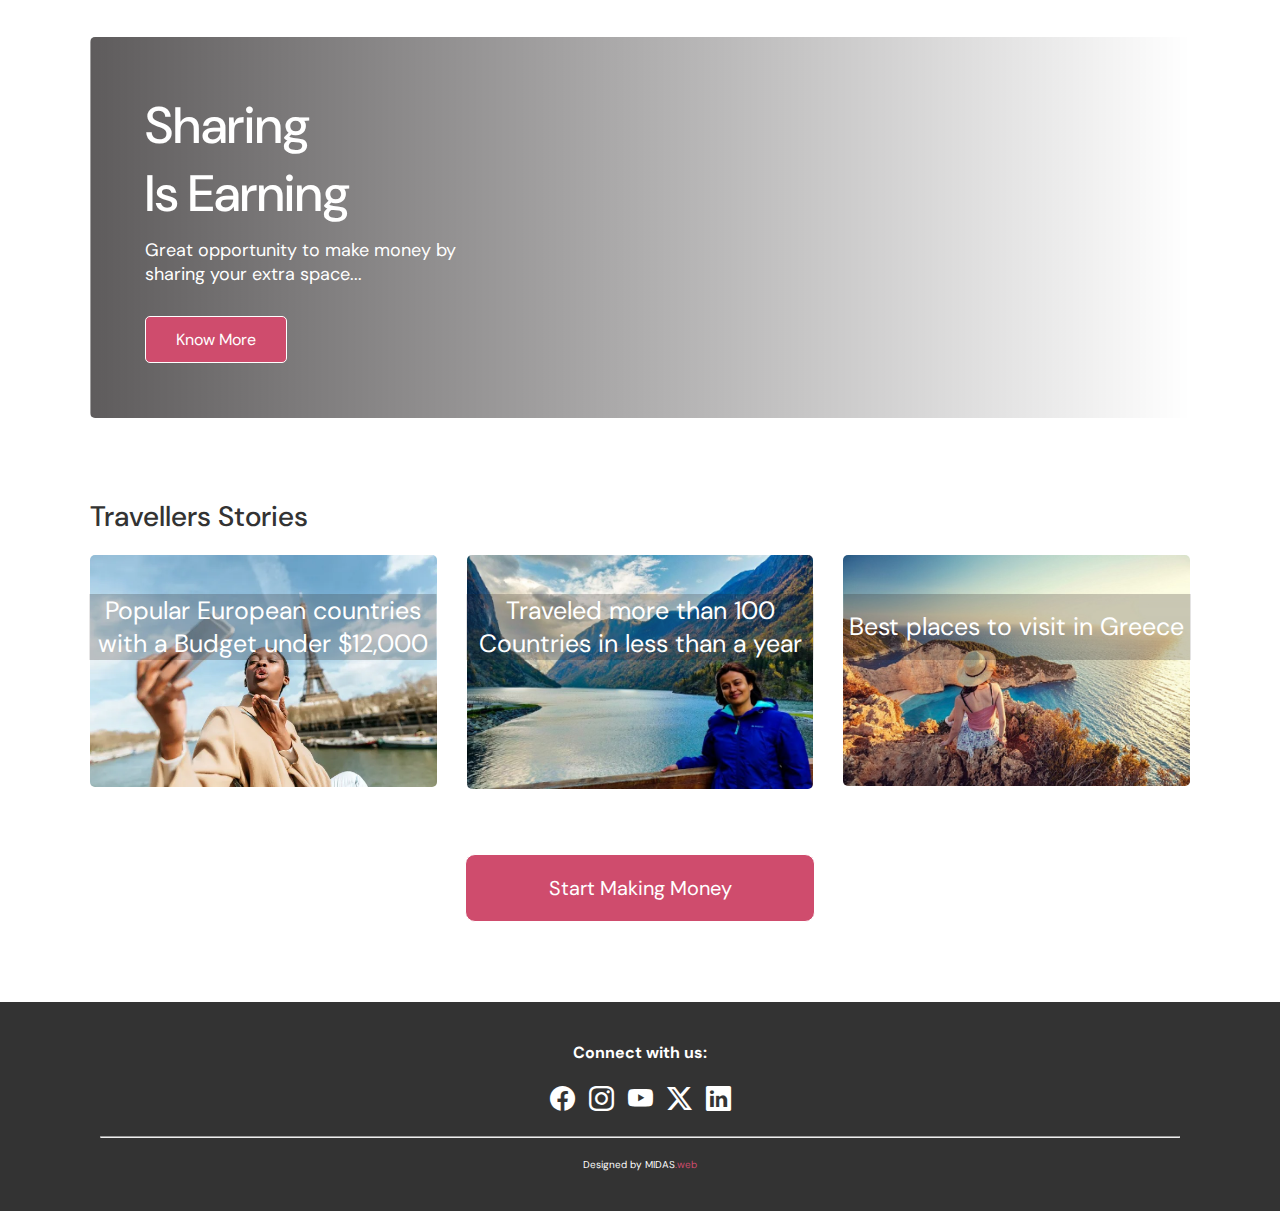
==== commit 9d9ee3c6: "Add files via upload" ====
--- a/index.html
+++ b/index.html
@@ -10,7 +10,7 @@
 <body>
     <header>
         <nav id="navBar">
-            <img src="images/logo.png" alt="logo" class="logo">
+            <a href="index.html"><img src="images/logo.png" alt="logo" class="logo"></a>
             <ul class="nav-links">
                 <li><a href="#" class="active">Popular Places</a></li>
                 <li><a href="listing.html">Listings</a></li>
--- a/style.css
+++ b/style.css
@@ -896,4 +896,289 @@
         line-height: 30px;
         font-size: 12px;
     }
-}+}
+
+
+/* ----------------------HOUSE DETAILS PAGE----------------------- */
+
+
+.house-details{
+    padding: 0 12%;
+}
+
+.house-title{
+    margin-top: 50px;
+}
+
+.house-title h1{
+    font-weight: 600;
+}
+
+.house-title .row{
+    display: flex;
+    flex-wrap: wrap;
+    align-items: center;
+    margin: 10px 0;
+}
+
+.house-title span{
+    margin: 0 20px;
+}
+
+.house-title i{
+    color: orange;
+    font-size: 18px;
+}
+
+.gallery{
+    display: grid;
+    grid-gap: 10px;
+    grid-template-areas: 
+    'a a b e' 
+    'a a c e'
+    'a a d e';
+    margin: 20px 0;
+}
+
+.gallery div img{
+    width: 100%;
+    height: 100%;
+    display: block;
+    border-radius: 5px;
+    object-fit: cover;
+}
+
+.gallery-img-1{
+    grid-area: a;
+    cursor: pointer;
+}
+div.gallery > div:nth-child(2){
+    grid-area: b;
+    cursor: pointer;
+}
+div.gallery > div:nth-child(3){
+    grid-area: c;
+    cursor: pointer;
+}
+div.gallery > div:nth-child(4){
+    grid-area: d;
+    cursor: pointer;
+}
+.card-long{
+    grid-area: e;
+    cursor: pointer;
+}
+
+.extra-details h2{
+    font-weight: 500;
+}
+
+.extra-details h4{
+    text-align: right;
+    font-size: 22px;
+}
+
+.line{
+    border: 0;
+    height: 1px;
+    background: #ccc;
+    width: auto;
+    max-width: 800px;
+    margin: 20px 0 50px;
+}
+
+.check-form{
+    margin: 30px 0;
+    background-color: white;
+    box-shadow: 0 0 30px #3333331a;
+    border-radius: 5px;
+    display: flex;
+    flex-wrap: wrap;
+    align-items: center;
+    padding: 10px 50px;
+}
+
+.check-form label{
+    display: block;
+}
+
+.check-form div{
+    padding: 20px;
+}
+
+.check-form input{
+    background: transparent;
+    border: none;
+}
+
+.check-form button{
+    background-color: var(--primary-color);
+    border: none;
+    color: var(--text-colour-light);
+    padding: 18px;
+    width: 350px;
+    border-radius: 5px;
+    font-size: 16px;
+    transition: all 200ms ease;
+}
+
+.check-form button:hover{
+   background-color: white;
+   border: 1px solid var(--primary-color);
+   color: var(--primary-color);
+   transition: all 200ms ease;
+}
+
+.guest-field{
+    flex: 1;
+}
+
+.details-list{
+    list-style: none;
+    margin: 50px 0;
+}
+
+.details-list li{
+    margin-left: 50px;
+    font-size: 20px;
+    font-weight: 500;
+    margin-bottom: 20px;
+    color: var(--text-colour-dark);
+    position: relative;
+}
+
+.details-list li span{
+    display: block;
+    font-weight: 400;
+    font-size: 16px;
+    color: var(--mute-text-dark);
+}
+
+.details-list li i{
+    position: absolute;
+    top: 5px;
+    left: -40px;
+    color: rgba(41, 235, 41, 0.795);
+}
+
+.map{
+    margin: 50px 0;
+}
+
+.map iframe{
+    width: 100%;
+    margin-bottom: 30px;
+}
+
+.map h3{
+    font-size: 26px;
+    font-weight: 500;
+    margin-bottom: 30px;
+}
+
+.host-info{
+    display: flex;
+    align-items: center;
+}
+
+.host-info img{
+    width: 80px;
+    height: 80px;
+    border-radius: 50%;
+    margin-right: 30px;
+    object-fit: cover;
+}
+
+.host-info h2{
+    margin-bottom: 10px;
+    font-weight: 500;
+}
+
+.host-info i{
+    color: orange;
+}
+
+.host-contact{
+    display: inline-block;
+    margin: 40px 0 40px 120px;
+    color: var(--text-colour-light);
+    padding: 15px 50px;
+    border: 1px solid var(--primary-color);
+    border-radius: 5px;
+    background-color: var(--primary-color);
+    transition: all 200ms ease;
+}
+
+.host-contact:hover{
+    background-color: white;
+    color: var(--primary-color);
+    transition: all 200ms ease;
+}
+
+
+
+/* --------------------MEDIA QUERY FOR MOBILE PHONES--------------------------- */
+
+
+
+
+@media (max-width: 700px){
+    .house-details{
+        margin-top: 120px;
+    }
+    
+    .row p{
+        margin-top: 10px;
+    }
+
+    .gallery{
+        grid-template-areas: 
+        'a a'
+        'b e'
+        'c e'
+        'd e';
+    }
+     
+    .extra-details h2{
+        font-size: 20px;
+    }
+
+    .extra-details h4{
+        text-align: left;
+        margin: 10px 0;
+        font-size: 18ox;
+    }
+
+    .check-form{
+        padding: 10px 30px;
+    }
+
+    .check-form div{
+        padding: 20px 0;
+        width: 100%;
+    }
+
+    .check-form input{
+        border-bottom: 1px solid #ccc;
+        width: 100%;
+        padding-bottom: 10px;
+    }
+
+    .check-form button{
+        font-size: 14px;
+        margin-top: 10px;
+        margin-bottom: 15px;
+    }
+    .host-info{
+        display: block;
+        line-height: 28px;
+    }
+
+    .host-info span{
+        font-size: 15px;
+    }
+
+    .host-contact{
+        margin: 40px 0;
+    }
+}
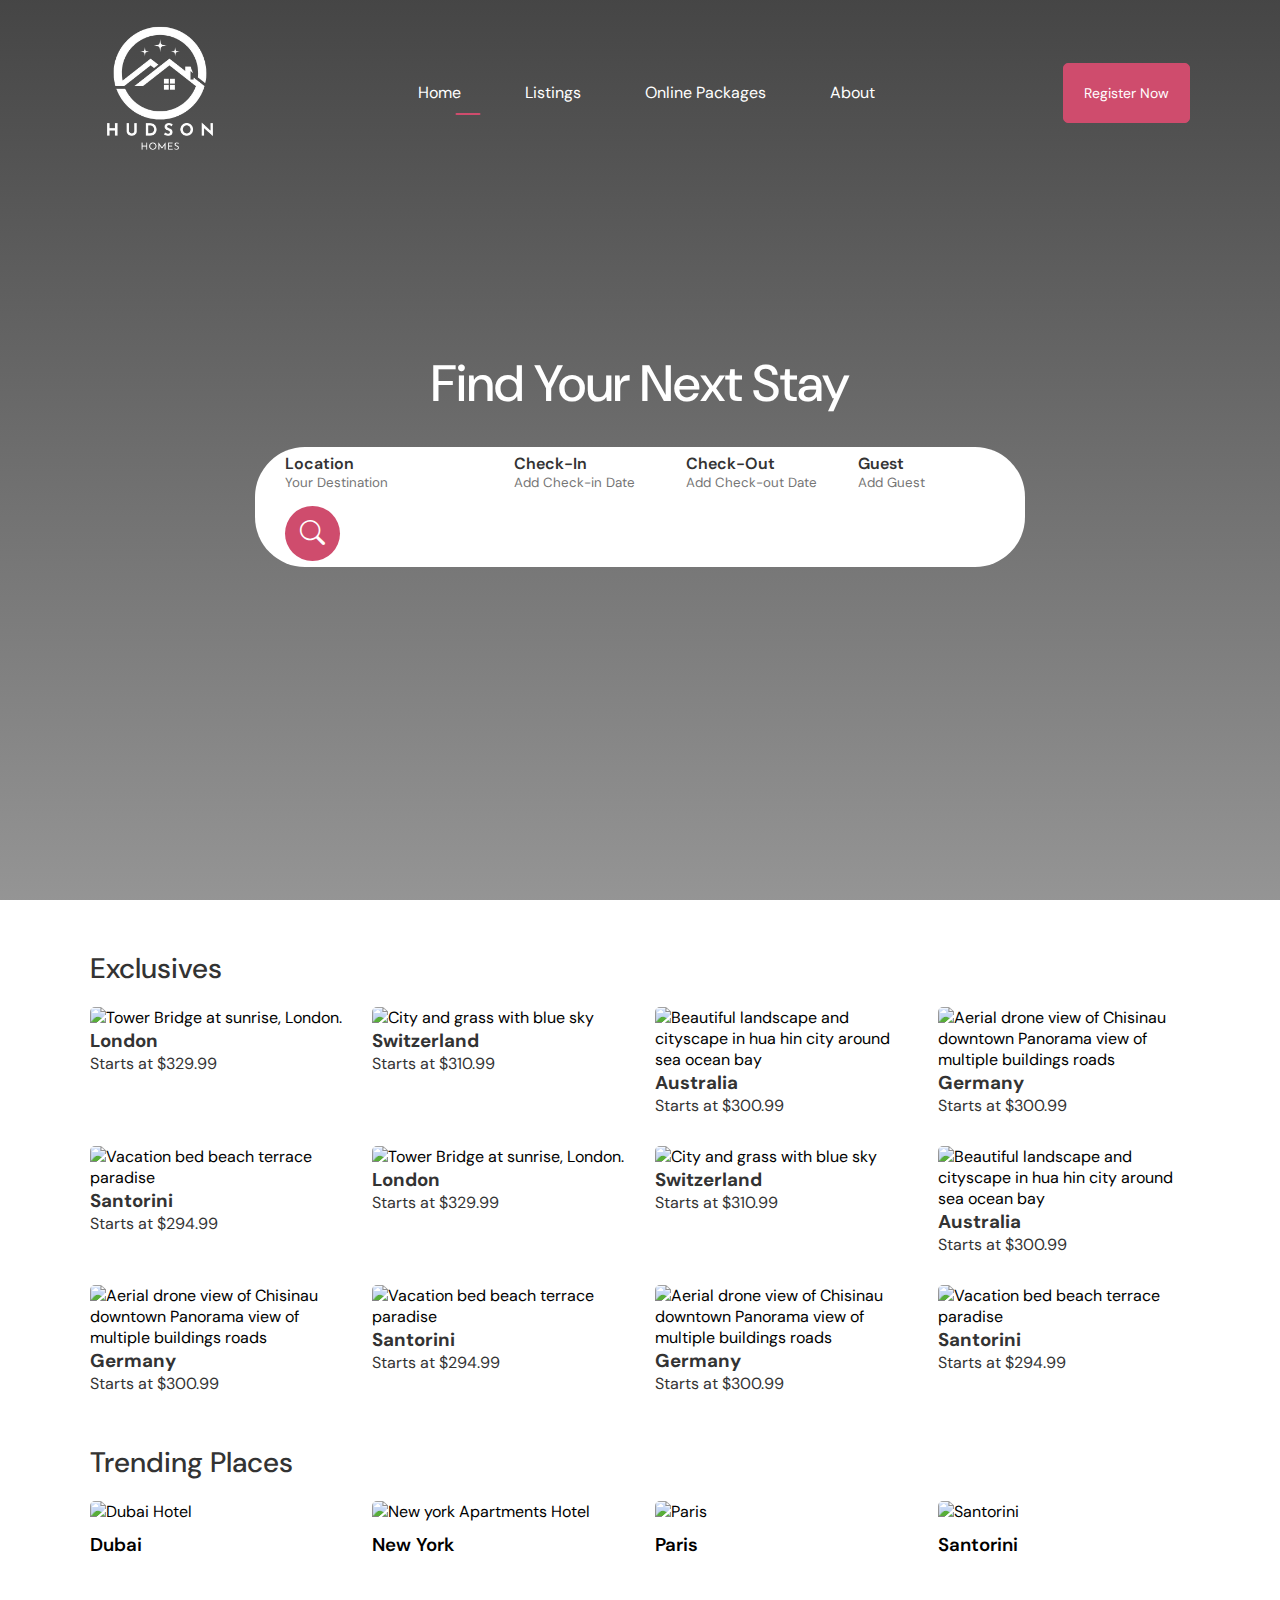
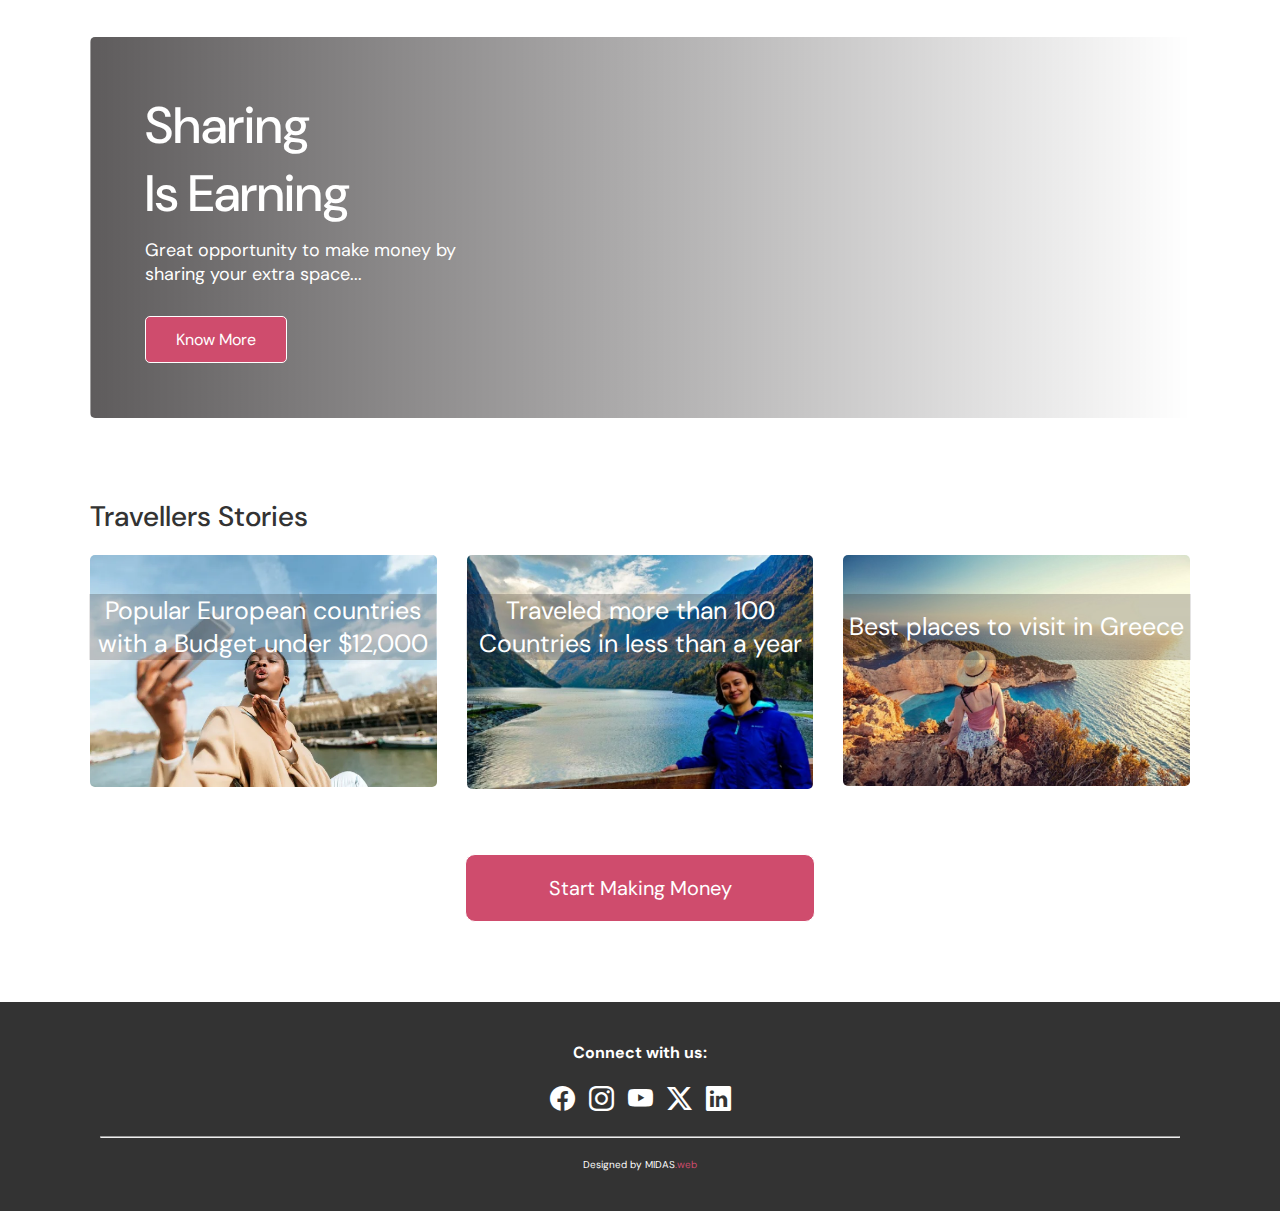
==== commit 74ae4a98: "Update index.html" ====
--- a/index.html
+++ b/index.html
@@ -12,9 +12,9 @@
         <nav id="navBar">
             <a href="index.html"><img src="images/logo.png" alt="logo" class="logo"></a>
             <ul class="nav-links">
-                <li><a href="#" class="active">Popular Places</a></li>
+                <li><a href="#" class="active">Home</a></li>
                 <li><a href="listing.html">Listings</a></li>
-                <li><a href="#">Online Packages</a></li>
+                <li><a href="house.html">Online Packages</a></li>
                 <li><a href="#">About</a></li>
             </ul>
             <a href="#" class="reg-btn">Register Now</a>
@@ -194,4 +194,4 @@
         }
     </script>
 </body>
-</html>+</html>
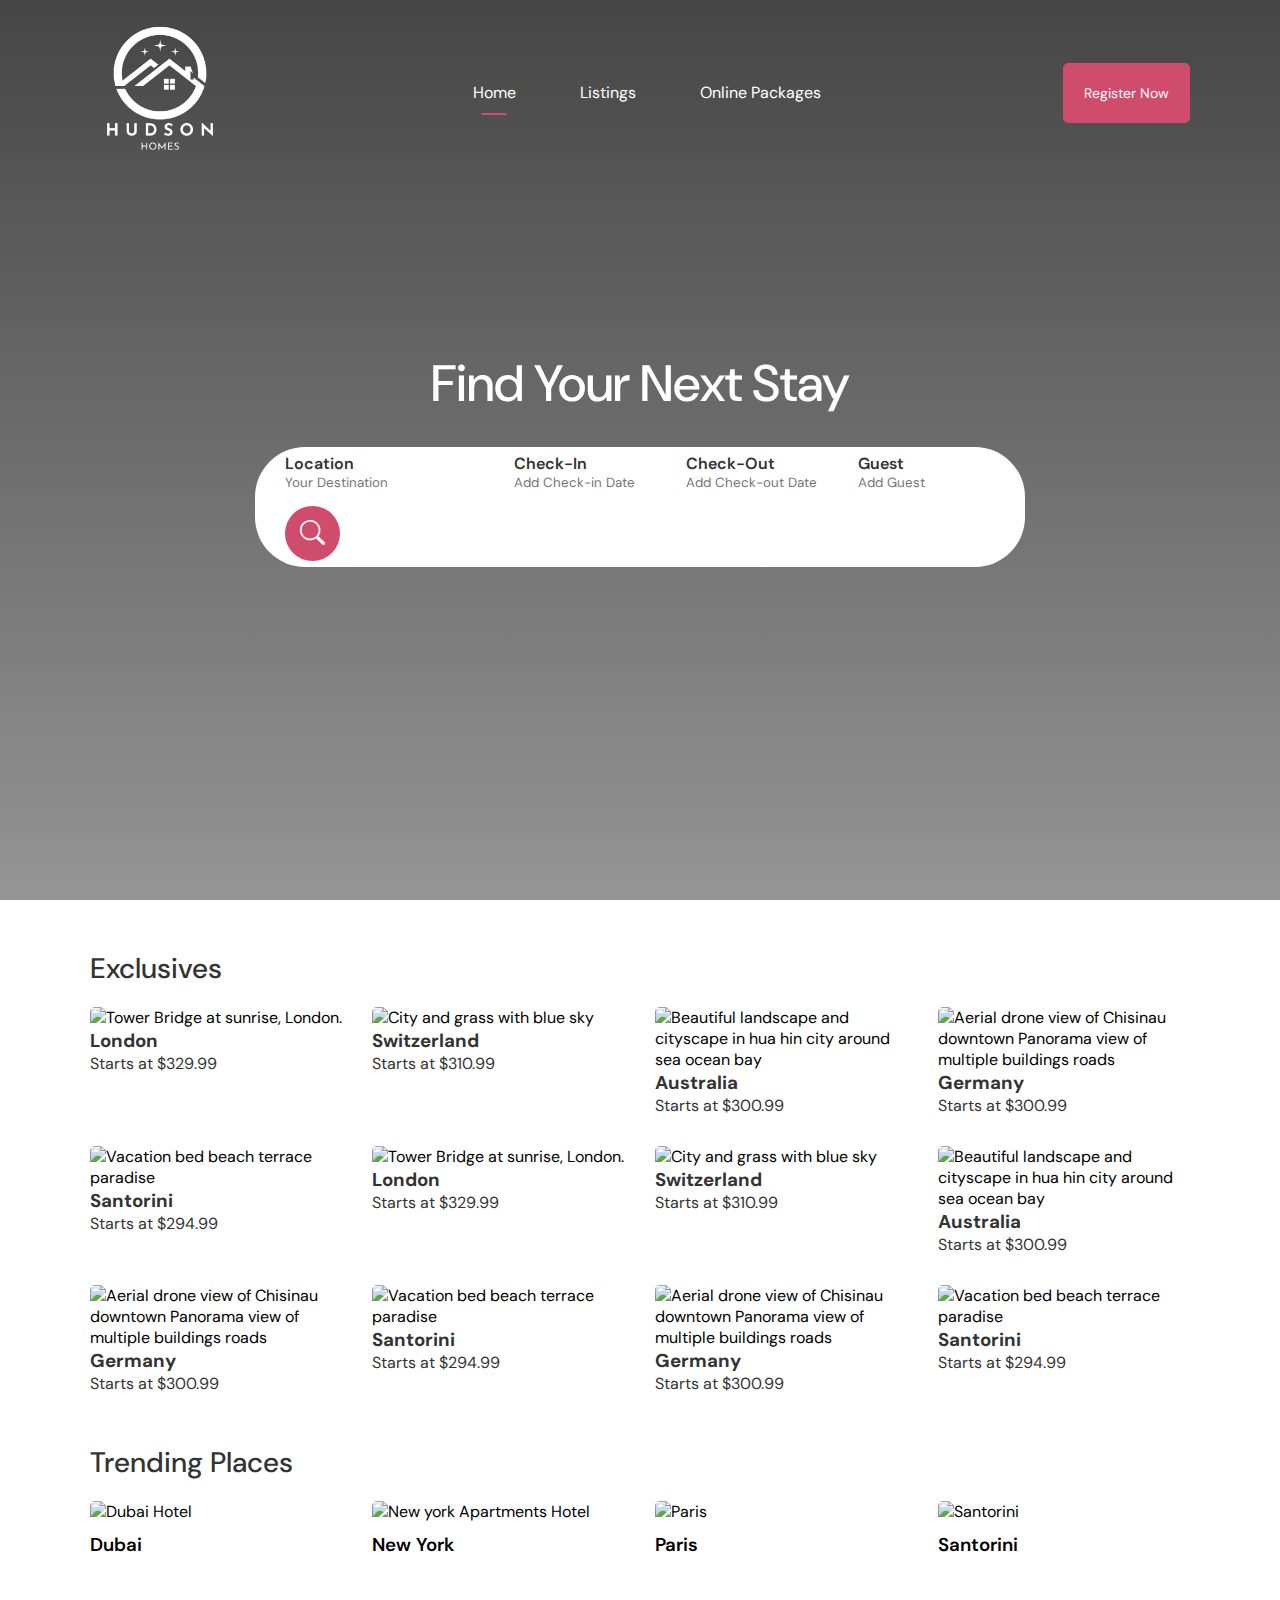
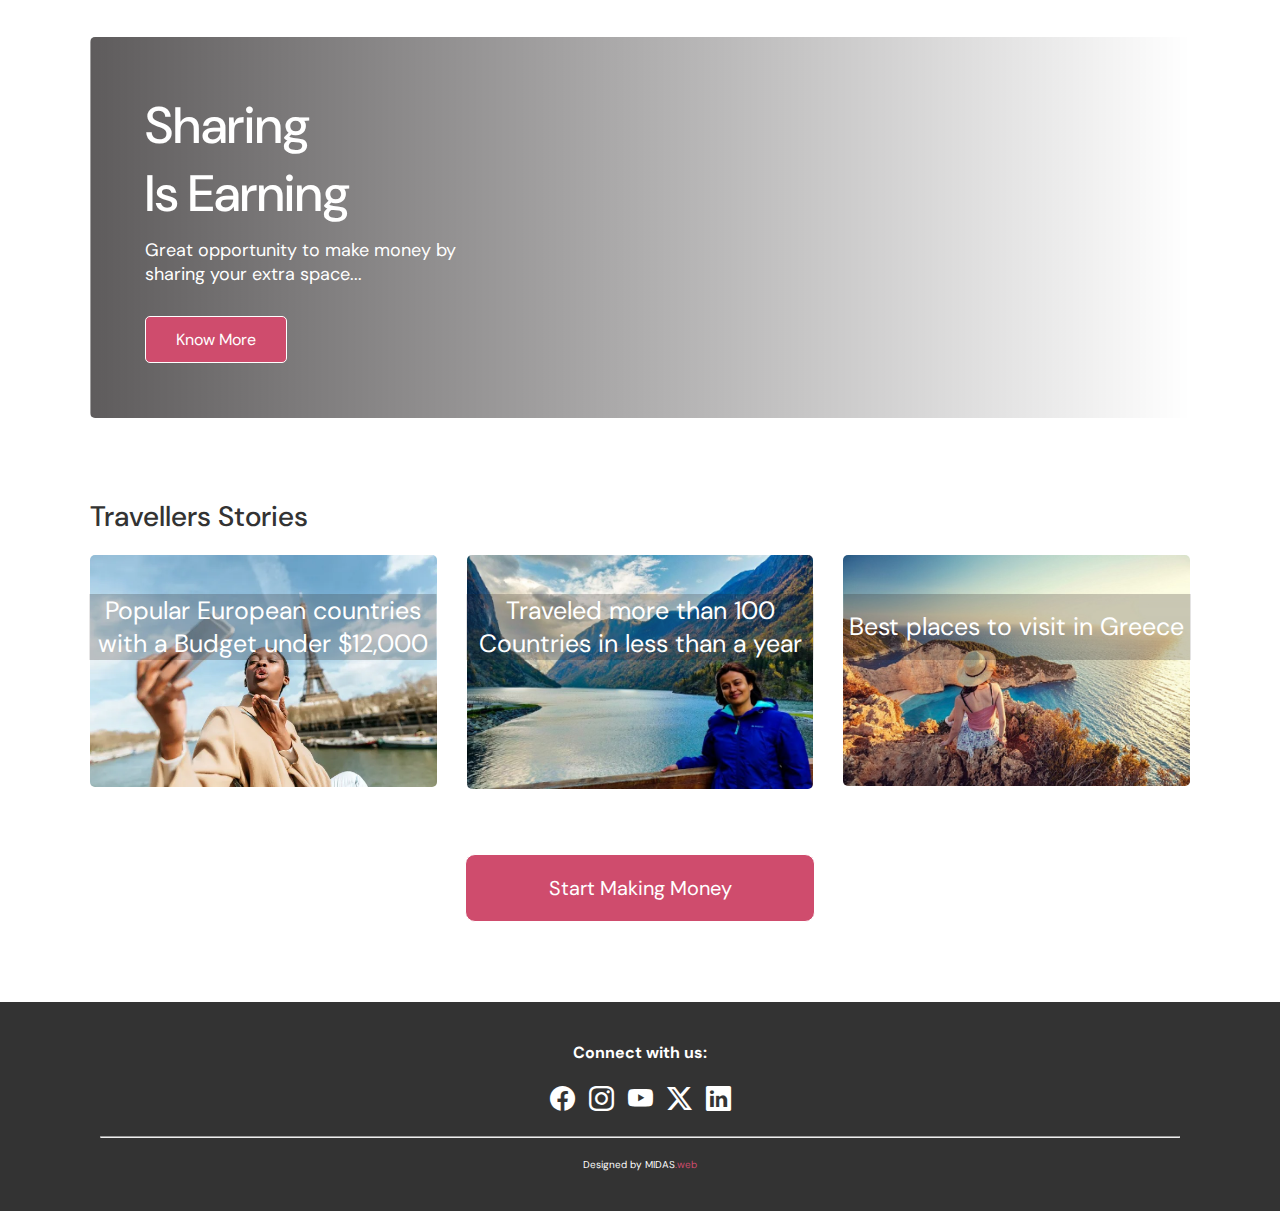
==== commit 2ab7dadb: "Update index.html" ====
--- a/index.html
+++ b/index.html
@@ -15,7 +15,6 @@
                 <li><a href="#" class="active">Home</a></li>
                 <li><a href="listing.html">Listings</a></li>
                 <li><a href="house.html">Online Packages</a></li>
-                <li><a href="#">About</a></li>
             </ul>
             <a href="#" class="reg-btn">Register Now</a>
             <i class="bi bi-list" onclick="showMenu()"></i>
--- a/style.css
+++ b/style.css
@@ -57,7 +57,7 @@
     width: 25px;
     height: 2px;
     position: absolute;
-    left: 50px;
+    left: 50%;
     transform: translate(-50%);
     bottom: -12px;
     border-radius: 2px;
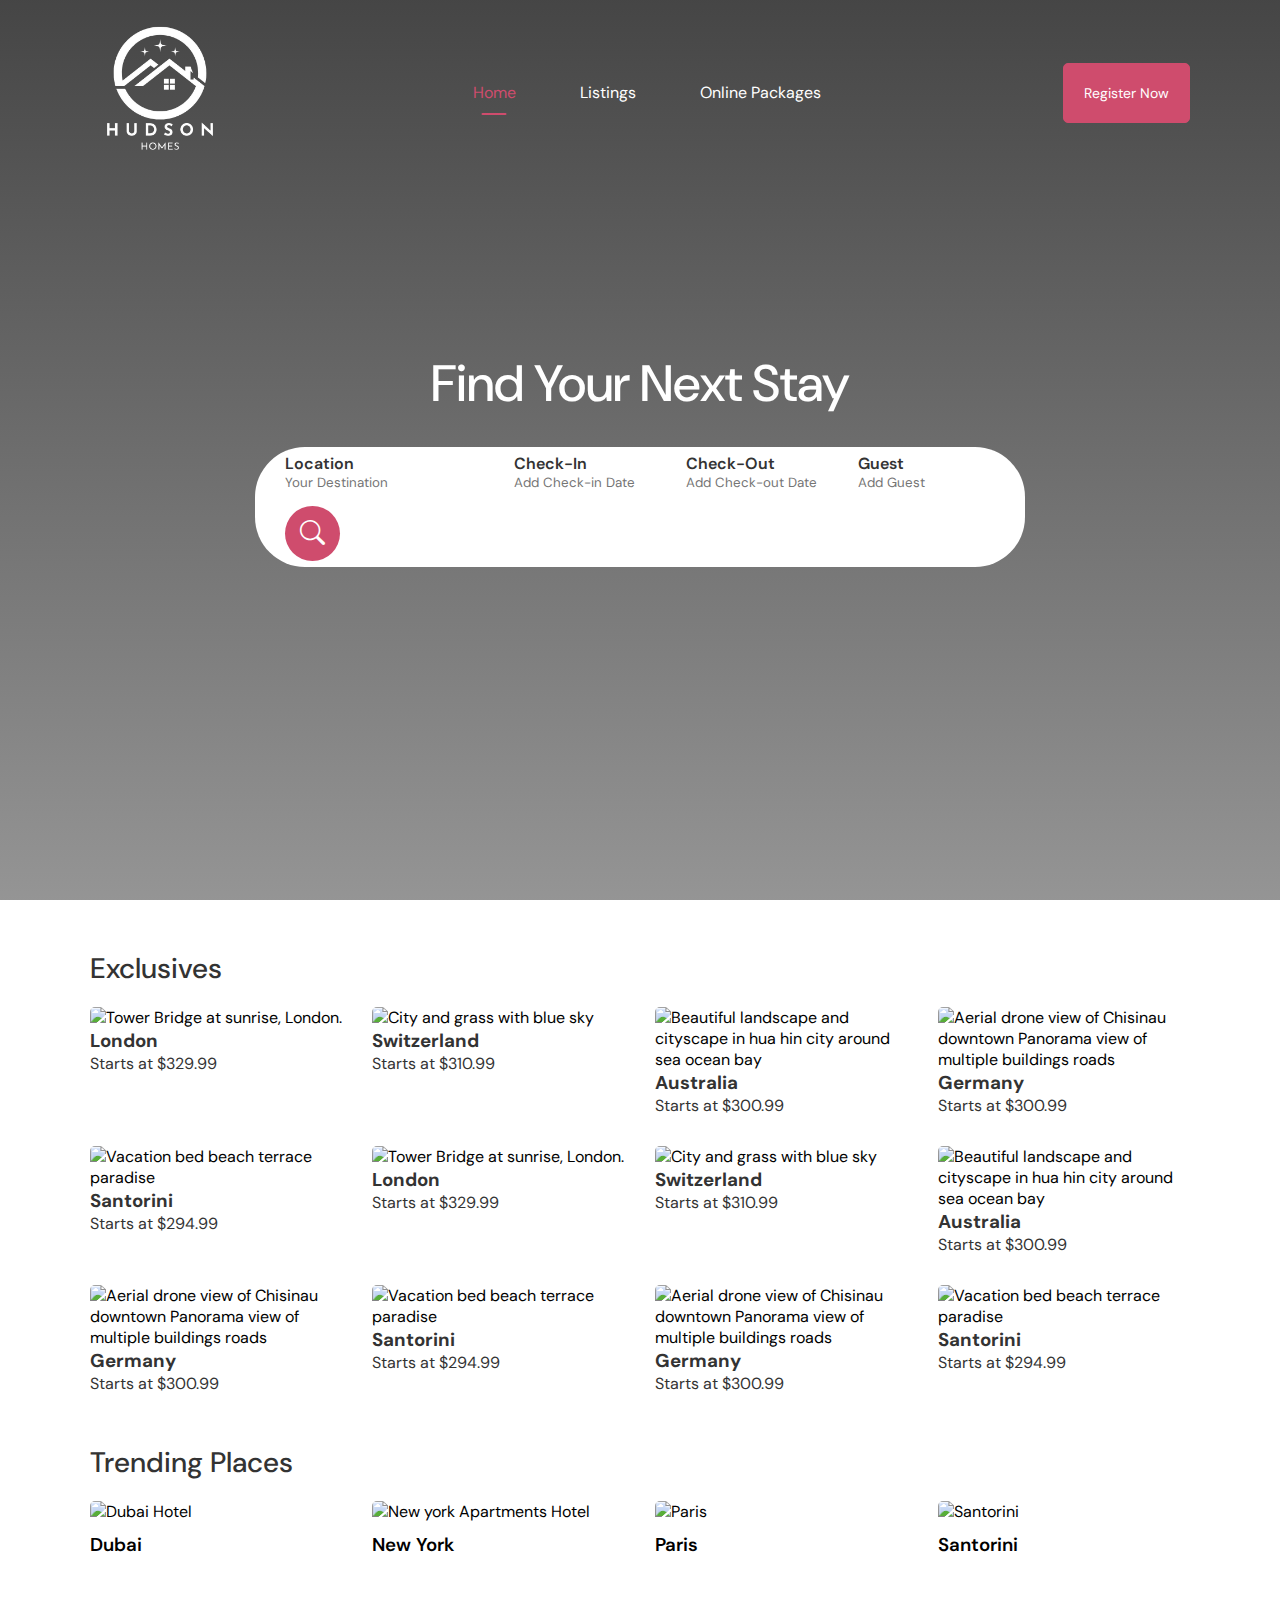
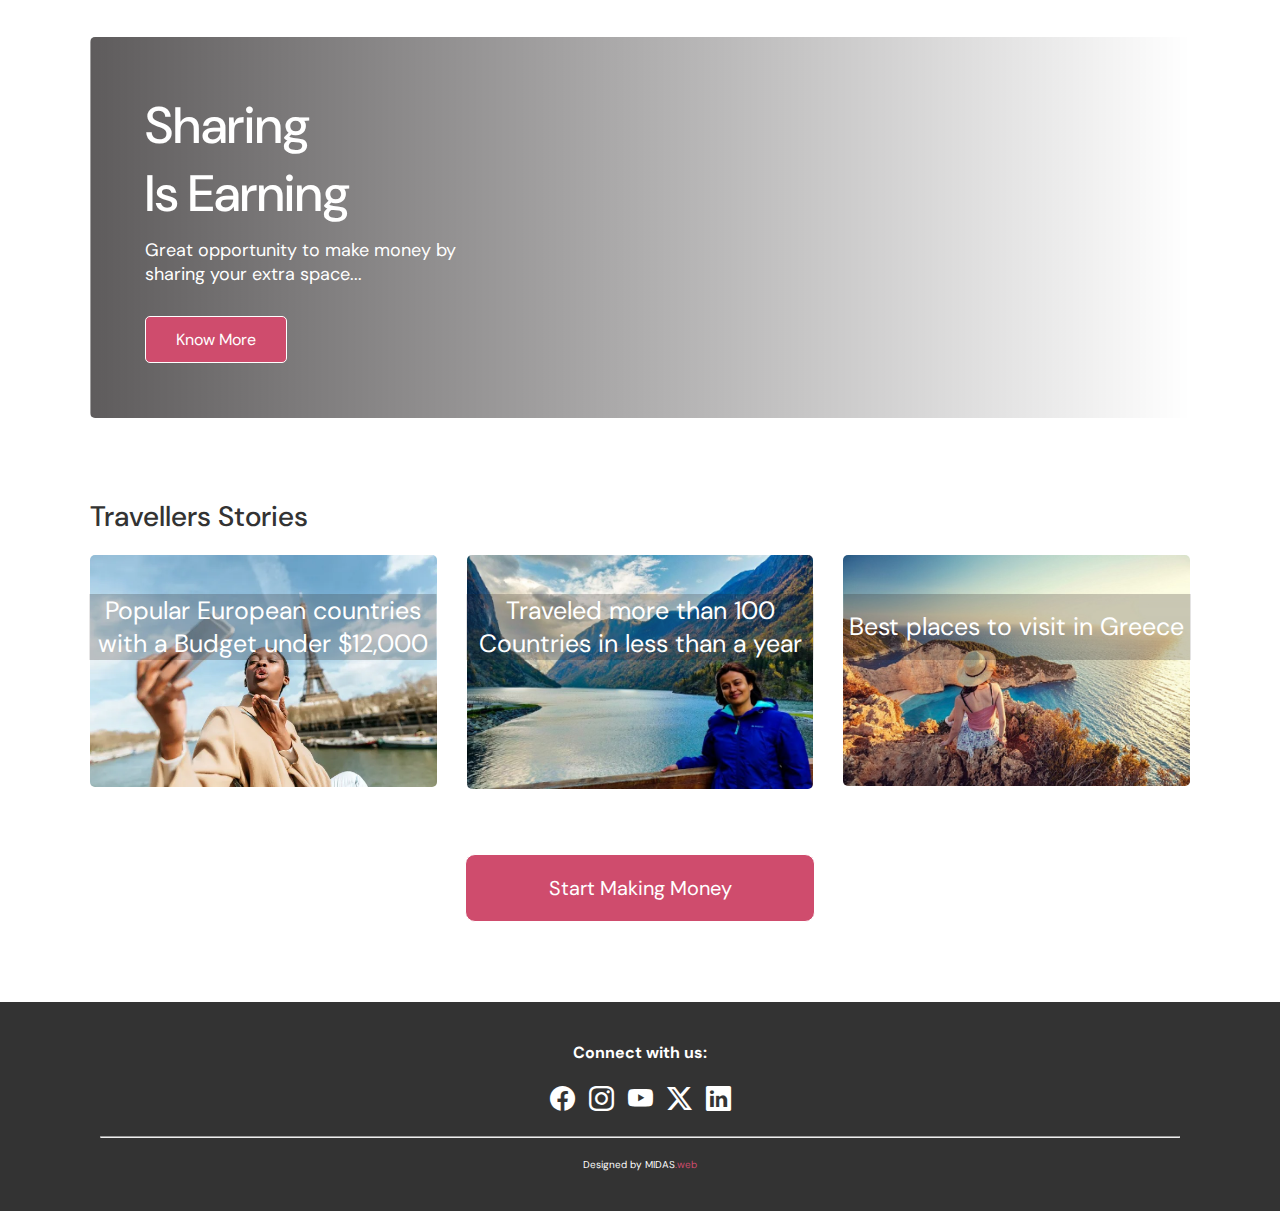
==== commit ec6fc205: "Update index.html" ====
--- a/index.html
+++ b/index.html
@@ -6,6 +6,7 @@
     <title>Hudson Homes | Home page</title>
     <link rel="stylesheet" href="style.css">
     <link rel="stylesheet" href="https://cdn.jsdelivr.net/npm/bootstrap-icons@1.11.3/font/bootstrap-icons.min.css">
+    <link rel="icon" href="favicon.png" type="image/png">
 </head>
 <body>
     <header>
--- a/style.css
+++ b/style.css
@@ -7,8 +7,6 @@
     --text-colour-light: white;
     --primary-color: rgb(207, 76, 109);
 }
-
-
 
 *{
     padding: 0;
@@ -78,6 +76,10 @@
 }
 
 .nav-links li a:hover{
+    color: var(--primary-color);
+}
+
+.nav-links .active{
     color: var(--primary-color);
 }
 
